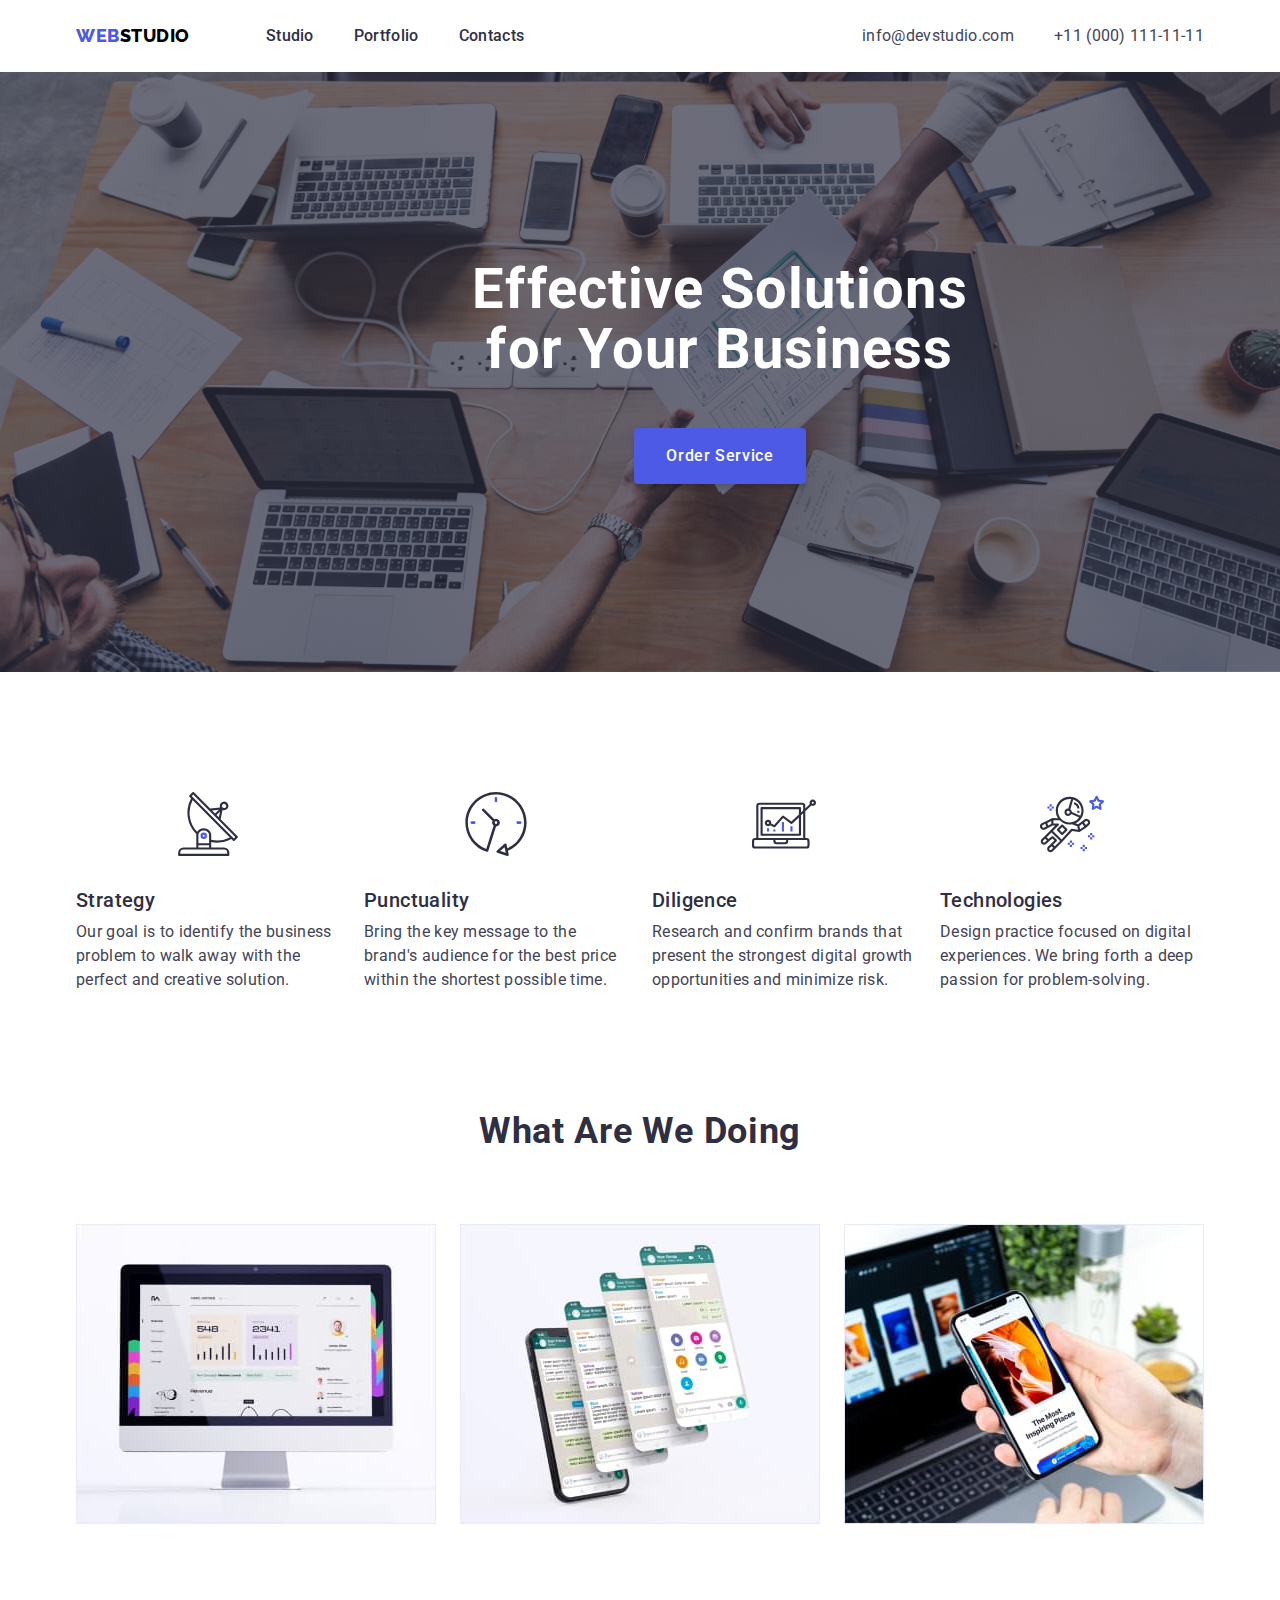
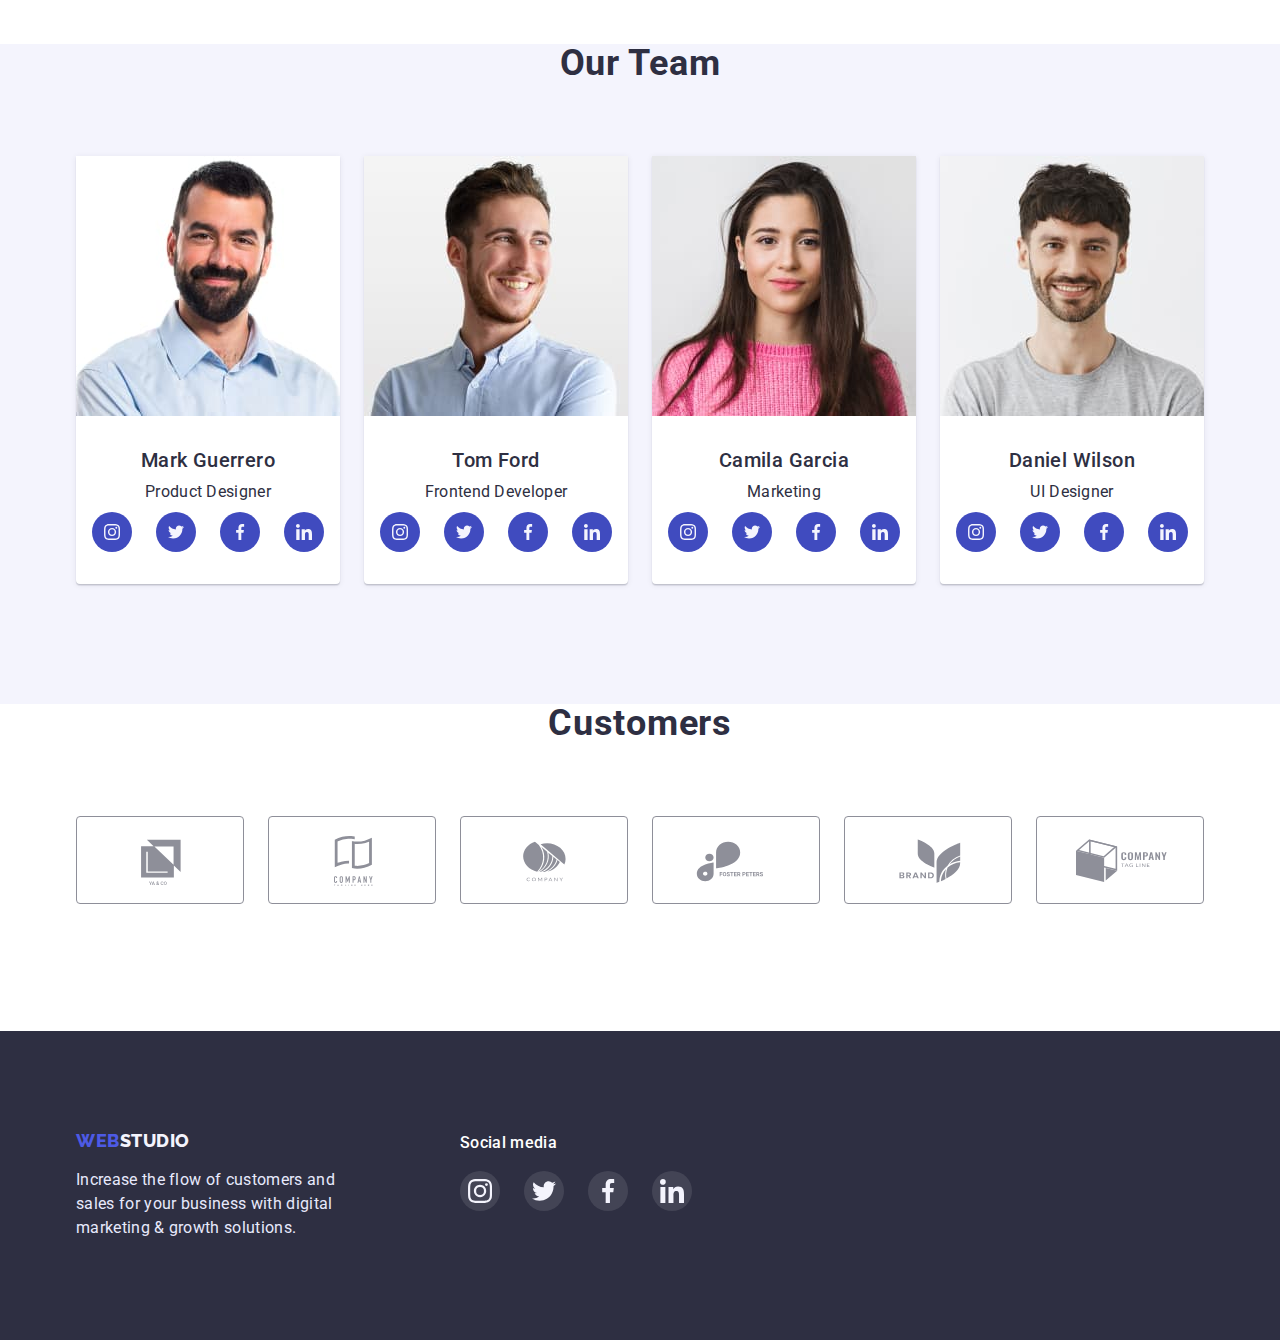
==== index.html @ 0d216bc5 "Add files via upload" ====
<!DOCTYPE html>
<html lang="en">
  <head>
    <meta charset="UTF-8" />
    <meta http-equiv="X-UA-Compatible" content="IE=edge" />
    <meta name="viewport" content="width=device-width, initial-scale=1.0" />
    <link
      rel="stylesheet"
      href="https://cdnjs.cloudflare.com/ajax/libs/modern-normalize/1.1.0/modern-normalize.min.css"
    />
    <link rel="stylesheet" href="css/styles.css" />
    <title>WEBSTUDIO</title>
  </head>
  <body>
    <header class="header">
      <div class="container navigation">
        <nav class="nav">
          <a href="#" class="logo-in-header"
            >WEB<span class="logo-two-part-in-header">STUDIO</span></a
          >
          <ul class="list-in-header">
            <li><a href="./index.html" class="navigations-links">Studio</a></li>
            <li>
              <a href="./portfolio.html" class="navigations-links">Portfolio</a>
            </li>
            <li><a href="#" class="navigations-links">Contacts</a></li>
          </ul>
        </nav>
        <ul class="contacts">
          <li>
            <a href="mailto:info@devstudio.com" class="contacts-style"
              >info@devstudio.com</a
            >
          </li>
          <li>
            <a href="tel:+110001111111" class="contacts-style"
              >+11 (000) 111-11-11</a
            >
          </li>
        </ul>
      </div>
    </header>
    <main>
      <section class="effective-solutions">
        <div class="hero-container">
          <div class="container">
            <h1 class="text-of-effective-solutions">
              Effective Solutions<br />
              for Your Business
            </h1>
            <button type="button" class="order-service-button">
              Order Service
            </button>
          </div>
        </div>
      </section>
      <section class="features">
        <div class="container">
          <h2 hidden>features</h2>
          <ul class="list-of-features">
            <li class="content-in-list-features">
              <div class="icons-in-hero">
                <svg class="icon-in-hero" width="64" height="64">
                  <use href="/images/icons.svg#icon-antenna-1"></use>
                </svg>
              </div>
              <h3 class="heading-features">Strategy</h3>
              <p>
                Our goal is to identify the business problem to walk away with
                the perfect and creative solution.
              </p>
            </li>
            <li class="content-in-list-features">
              <div class="icons-in-hero">
                <svg class="icon-in-hero" width="64" height="64">
                  <use href="/images/icons.svg#icon-clock-1"></use>
                </svg>
              </div>
              <h3 class="heading-features">Punctuality</h3>
              <p>
                Bring the key message to the brand's audience for the best price
                within the shortest possible time.
              </p>
            </li>
            <li class="content-in-list-features">
              <div class="icons-in-hero">
                <svg class="icon-in-hero" width="64" height="64">
                  <use href="/images/icons.svg#icon-diagram-1"></use>
                </svg>
              </div>
              <h3 class="heading-features">Diligence</h3>
              <p>
                Research and confirm brands that present the strongest digital
                growth opportunities and minimize risk.
              </p>
            </li>
            <li class="content-in-list-features">
              <div class="icons-in-hero">
                <svg class="icon-in-hero" width="64" height="64">
                  <use href="/images/icons.svg#icon-astronaut-1"></use>
                </svg>
              </div>
              <h3 class="heading-features">Technologies</h3>
              <p>
                Design practice focused on digital experiences. We bring forth a
                deep passion for problem-solving.
              </p>
            </li>
          </ul>
        </div>
      </section>
      <section class="examples">
        <div class="container">
          <h2 class="heading">What Are We Doing</h2>
          <ul class="examples-list">
            <li>
              <img
                src="images/monitor.jpg"
                width="360"
                height="300"
                alt="monitor"
              />
            </li>
            <li>
              <img
                src="images/phone_one.jpg"
                width="360"
                height="300"
                alt="a phone with an open messenger"
              />
            </li>
            <li>
              <img
                src="images/phone_two.jpg"
                width="360"
                height="300"
                alt="phone with an open site"
              />
            </li>
          </ul>
        </div>
      </section>
      <section class="section-team">
        <div class="container">
          <h2 class="heading">Our Team</h2>
          <ul class="team">
            <li class="worker">
              <img
                src="images/worker_one.jpg"
                width="264"
                height="260"
                alt="smiling man with stubble and brown eyes is an employee of the company"
              />
              <div class="name-job">
                <h3 class="name">Mark Guerrero</h3>
                <p class="role">Product Designer</p>
              </div>
              <div class="social-icons">
                <a
                  href="https://instagram.com"
                  rel="noopener noreferrer nofollow"
                  class="icon-link"
                >
                  <svg class="social-icon" width="16" height="16">
                    <use href="/images/icons.svg#icon-instagram-2"></use>
                  </svg>
                </a>
                <a
                  href="https://twitter.com"
                  rel="noopener noreferrer nofollow"
                  class="icon-link"
                >
                  <svg class="social-icon" width="16" height="16">
                    <use href="/images/icons.svg#icon-twitter-1"></use>
                  </svg>
                </a>
                <a
                  href="https://facebook.com"
                  rel="noopener noreferrer nofollow"
                  class="icon-link"
                >
                  <svg class="social-icon" width="16" height="16">
                    <use href="/images/icons.svg#icon-facebook-1"></use>
                  </svg>
                </a>
                <a
                  href="https://linkedin.com"
                  rel="noopener noreferrer nofollow"
                  class="icon-link"
                >
                  <svg class="social-icon" width="16" height="16">
                    <use href="/images/icons.svg#icon-linkedin-1"></use>
                  </svg>
                </a>
              </div>
            </li>
            <li class="worker">
              <img
                src="images/worker_two.jpg"
                width="264"
                height="260"
                alt="a cheerful man with stubble and blue eyes is an employee of the company"
              />
              <div class="name-job">
                <h3 class="name">Tom Ford</h3>
                <p class="role">Frontend Developer</p>
              </div>
              <div class="social-icons">
                <a
                  href="https://instagram.com"
                  rel="noopener noreferrer nofollow"
                  class="icon-link"
                >
                  <svg class="social-icon" width="16" height="16">
                    <use href="/images/icons.svg#icon-instagram-2"></use>
                  </svg>
                </a>
                <a
                  href="https://twitter.com"
                  rel="noopener noreferrer nofollow"
                  class="icon-link"
                >
                  <svg class="social-icon" width="16" height="16">
                    <use href="/images/icons.svg#icon-twitter-1"></use>
                  </svg>
                </a>
                <a
                  href="https://facebook.com"
                  rel="noopener noreferrer nofollow"
                  class="icon-link"
                >
                  <svg class="social-icon" width="16" height="16">
                    <use href="/images/icons.svg#icon-facebook-1"></use>
                  </svg>
                </a>
                <a
                  href="https://linkedin.com"
                  rel="noopener noreferrer nofollow"
                  class="icon-link"
                >
                  <svg class="social-icon" width="16" height="16">
                    <use href="/images/icons.svg#icon-linkedin-1"></use>
                  </svg>
                </a>
              </div>
            </li>
            <li class="worker">
              <img
                src="images/worker_three.jpg"
                width="264"
                height="260"
                alt="a pretty girl with blue eyes is an employee of the company"
              />
              <div class="name-job">
                <h3 class="name">Camila Garcia</h3>
                <p class="role">Marketing</p>
              </div>
              <div class="social-icons">
                <a
                  href="https://instagram.com"
                  rel="noopener noreferrer nofollow"
                  class="icon-link"
                >
                  <svg class="social-icon" width="16" height="16">
                    <use href="/images/icons.svg#icon-instagram-2"></use>
                  </svg>
                </a>
                <a
                  href="https://twitter.com"
                  rel="noopener noreferrer nofollow"
                  class="icon-link"
                >
                  <svg class="social-icon" width="16" height="16">
                    <use href="/images/icons.svg#icon-twitter-1"></use>
                  </svg>
                </a>
                <a
                  href="https://facebook.com"
                  rel="noopener noreferrer nofollow"
                  class="icon-link"
                >
                  <svg class="social-icon" width="16" height="16">
                    <use href="/images/icons.svg#icon-facebook-1"></use>
                  </svg>
                </a>
                <a
                  href="https://linkedin.com"
                  rel="noopener noreferrer nofollow"
                  class="icon-link"
                >
                  <svg class="social-icon" width="16" height="16">
                    <use href="/images/icons.svg#icon-linkedin-1"></use>
                  </svg>
                </a>
              </div>
            </li>
            <li class="worker">
              <img
                src="images/worker_four.jpg"
                width="264"
                height="260"
                alt="smiling man with stubble and blue eyes company employee"
              />
              <div class="name-job">
                <h3 class="name">Daniel Wilson</h3>
                <p class="role">UI Designer</p>
              </div>
              <div class="social-icons">
                <a
                  href="https://instagram.com"
                  rel="noopener noreferrer nofollow"
                  class="icon-link"
                >
                  <svg class="social-icon" width="16" height="16">
                    <use href="/images/icons.svg#icon-instagram-2"></use>
                  </svg>
                </a>
                <a
                  href="https://twitter.com"
                  rel="noopener noreferrer nofollow"
                  class="icon-link"
                >
                  <svg class="social-icon" width="16" height="16">
                    <use href="/images/icons.svg#icon-twitter-1"></use>
                  </svg>
                </a>
                <a
                  href="https://facebook.com"
                  rel="noopener noreferrer nofollow"
                  class="icon-link"
                >
                  <svg class="social-icon" width="16" height="16">
                    <use href="/images/icons.svg#icon-facebook-1"></use>
                  </svg>
                </a>
                <a
                  href="https://linkedin.com"
                  rel="noopener noreferrer nofollow"
                  class="icon-link"
                >
                  <svg class="social-icon" width="16" height="16">
                    <use href="/images/icons.svg#icon-linkedin-1"></use>
                  </svg>
                </a>
              </div>
            </li>
          </ul>
        </div>
      </section>
      <section class="customers">
        <div class="container">
          <h2 class="heading">Customers</h2>
          <ul class="customers-icons">
            <li>
              <svg class="icons" width="168" height="88">
                <use href="/images/icons.svg#icon-Logo"></use>
              </svg>
            </li>
            <li>
              <svg class="icons" width="168" height="88">
                <use href="/images/icons.svg#icon-Logo-1"></use>
              </svg>
            </li>
            <li>
              <svg class="icons" width="168" height="88">
                <use href="/images/icons.svg#icon-Logo-2"></use>
              </svg>
            </li>
            <li>
              <svg class="icons" width="168" height="88">
                <use href="/images/icons.svg#icon-Logo-3"></use>
              </svg>
            </li>
            <li>
              <svg class="icons" width="168" height="88">
                <use href="/images/icons.svg#icon-Logo-4"></use>
              </svg>
            </li>
            <li>
              <svg class="icons" width="168" height="88">
                <use href="/images/icons.svg#icon-Logo-5"></use>
              </svg>
            </li>
          </ul>
        </div>
      </section>
    </main>
    <footer class="footer">
      <div class="container footer-position">
        <div>
          <a href="#" class="logo-footer"
            >WEB<span class="logo-two-part-in-footer">STUDIO</span></a
          >
          <p class="text-in-footer">
            Increase the flow of customers and sales for your business with
            digital marketing & growth solutions.
          </p>
        </div>
        <div class="list-icon-footer">
          <h3 class="social-media">Social media</h3>
          <ul class="icons-footer">
            <li>
              <a href="#" class="icon-link-in-footer"
                ><svg class="" width="24" height="24">
                  <use href="/images/icons.svg#icon-instagram-2"></use></svg
              ></a>
            </li>
            <li>
              <a href="#" class="icon-link-in-footer"
                ><svg class="" width="24" height="24">
                  <use href="/images/icons.svg#icon-twitter-1"></use></svg
              ></a>
            </li>
            <li>
              <a href="#" class="icon-link-in-footer"
                ><svg class="" width="24" height="24">
                  <use href="/images/icons.svg#icon-facebook-1"></use></svg
              ></a>
            </li>
            <li>
              <a href="#" class="icon-link-in-footer"
                ><svg class="" width="24" height="24">
                  <use href="/images/icons.svg#icon-linkedin-1"></use></svg
              ></a>
            </li>
          </ul>
        </div>
      </div>
    </footer>
  </body>
</html>
---- css/styles.css ----
@import url("https://fonts.googleapis.com/css2?family=Edu+QLD+Beginner&family=Raleway:wght@800&display=swap");
@import url("https://fonts.googleapis.com/css2?family=Edu+QLD+Beginner&family=Raleway:wght@800&family=Roboto:wght@400;500;700;900&display=swap");

:root {
  --button-background-color: #4d5ae5;
  --button-color: #ffffff;
  --text-of-solutions-color: white;
  --background-of-solutions-color: #2e2f42;
  --contacts-hover-color: #404bbf;
  --contacts-color: #434455;
  --navigations-links-hover-color: #404bbf;
  --navigations-links-color: #2e2f42;
  --logo-in-header-color: #4d5ae5;
  --background-order-service-button-hover-color: #404bbf;
  --list-of-features-color: #434455;
  --heading-features-color: #2e2f42;
  --heading-color: #2e2f42;
  --background-team-color: #ffffff;
  --background-team-hover-color: #ffffff;
  --name-and-role-color: #2e2f42;
  --footer-color: #2e2f42;
  --logo-in-footer-color: #4d5ae5;
  --text-in-footer-color: #e7e9fc;
  --logo-two-part-in-header-color: black;
  --logo-two-part-in-footer-color: #f4f4fd;
  --focus-on-icon:#31D0AA;
}

h1,
h2,
h3,
h4,
h5,
h6,
p,
ul {
  margin: 0;
  padding: 0;
}
img {
  display: block;
}
body {
  font-family: "Roboto";
  font-style: normal;
  font-weight: 400;
  font-size: 16px;
  line-height: 1.5;
  letter-spacing: 0.02em;
  margin-left: auto;
  margin-right: auto;
}
.container {
  width: 1158px;
  margin-left: auto;
  margin-right: auto;
  padding: 0px 15px;
}
header {
  display: flex;
}
.nav {
  display: flex;
  align-items: center;
}
.logo-in-header {
  color: var(--logo-in-header-color);
  font-family: "Raleway";
  font-style: normal;
  font-weight: 800;
  font-size: 18px;
  line-height: 1.16;
  letter-spacing: 0.03em;
  text-transform: uppercase;
  text-decoration: none;
}

.list-in-header {
  display: flex;
  align-content: center;
  list-style-type: none;
  padding: 0;
  font-weight: 500;
  font-size: 16px;
  line-height: 1.5;
  letter-spacing: 0.02em;
  margin-left: 76px;
  gap: 40px;
}
.navigation {
  display: flex;
}
.navigations-links {
  color: var(--navigations-links-color);
  text-decoration: none;
  padding: 24px 0px;
  display: block;
}
.navigations-links:hover {
  color: var(--navigations-links-hover-color);
  text-decoration: none;
}

.contacts {
  display: flex;
  justify-content: flex-end;
  list-style-type: none;
  padding: 24px 0px;
  gap: 40px;
  margin-left: auto;
}

.contacts-style {
  font-weight: 400;
  font-size: 16px;
  line-height: 1.5;
  letter-spacing: 0.02em;
  color: var(--contacts-color);
  text-decoration: none;
}

.contacts-style:hover {
  color: var(--contacts-hover-color);
}
.hero-container{
    background-image: linear-gradient(rgba(46, 47, 66, 0.7), rgba(46, 47, 66, 0.7)), url("../images/people-office\ 1.png");
    background-repeat: no-repeat;
    background-position: center;
    width: 1440px;
    margin-left: auto;
    margin-right: auto;
    padding: 188px 0px;
}
.effective-solutions {
  color: var(--text-of-solutions-color);
  text-align: center;
}

.text-of-effective-solutions {
  font-weight: 700;
  font-size: 56px;
  line-height: 1.07;
  letter-spacing: 0.02em;
  margin-bottom: 48px;
}

.order-service-button {
  background: var(--button-background-color);
  box-shadow: 0px 4px 4px rgba(0, 0, 0, 0.15);
  border-radius: 4px;
  padding: 16px 32px;
  border: none;
  left: 20px;
  top: 20px;
  font-family: "Roboto";
  font-style: normal;
  font-weight: 500;
  font-size: 16px;
  line-height: 1.5;
  letter-spacing: 0.04em;
  color: var(--button-color);
  cursor: pointer;
}

.order-service-button:hover {
  padding: 16px 32px;
  left: 20px;
  top: 88px;
  background: var(--background-order-service-button-hover-color);
  box-shadow: 0px 4px 4px rgba(0, 0, 0, 0.15);
  border-radius: 4px;
  cursor: pointer;
}
.features {
  padding: 120px 0px;
}
.list-of-features {
  list-style-type: none;
  display: flex;
  justify-content: space-between;
  padding: 0;
  font-size: 16px;
  line-height: 1.5;
  letter-spacing: 0.02em;
  color: var(--list-of-features-color);
}
.content-in-list-features {
  width: 264px;
}
.heading-features {
  font-weight: 500;
  font-size: 20px;
  line-height: 1.2;
  letter-spacing: 0.02em;
  color: var(--heading-features-color);
  margin-bottom: 8px;
}

.heading {
  text-align: center;
  letter-spacing: 0.02em;
  text-transform: capitalize;
  font-weight: 700;
  font-size: 36px;
  line-height: 1.11;
  color: var(--heading-color);
  margin-bottom: 72px;
  margin-top: 0;
}
.examples {
  padding-bottom: 120px;
}
.examples-list {
  list-style-type: none;
  display: flex;
  gap: 24px;
  padding: 0;
}
.section-team {
  padding-bottom: 120px;
  background-color: var(--logo-two-part-in-footer-color);
}
.team {
  list-style-type: none;
  display: flex;
  gap: 24px;
}
.worker {
  background: var(--background-team-color);
  box-shadow: 0px 1px 6px rgba(46, 47, 66, 0.08), 0px 1px 1px rgba(46, 47, 66, 0.16), 0px 2px 1px rgba(46, 47, 66, 0.08);
  border-radius: 0px 0px 4px 4px;
}
.worker:hover {
  background: var(--background-team--color);
  box-shadow: 0px 1px 6px rgba(46, 47, 66, 0.08),
    0px 1px 1px rgba(46, 47, 66, 0.16), 0px 2px 1px rgba(46, 47, 66, 0.08);
  border-radius: 0px 0px 4px 4px;
}
.name-job {
  padding: 32px 16px 8px 16px;
}
.names-product {
  font-family: "Roboto";
  font-style: normal;
  font-weight: 500;
  font-size: 20px;
  line-height: calc(24 / 20);
}
.name {
  text-align: center;
  letter-spacing: 0.02em;
  font-weight: 500;
  font-size: 20px;
  line-height: 1.2;
  margin-bottom: 8px;
  color: var(--name-and-role-color);
}

.role {
  text-align: center;
  letter-spacing: 0.02em;
  font-weight: 400;
  font-size: 16px;
  line-height: 1.5;
  color: var(--name-and-role-color);
}

.footer {
  background: var(--footer-color);
  padding: 100px 0px;
}

.logo-footer {
  font-family: "Raleway";
  font-style: normal;
  font-weight: 800;
  font-size: 18px;
  line-height: 1.16;
  display: flex;
  align-items: center;
  letter-spacing: 0.03em;
  text-transform: uppercase;
  text-decoration: none;
  color: var(--logo-in-footer-color);
}

.text-in-footer {
  font-weight: 400;
  font-size: 16px;
  line-height: 1.5;
  letter-spacing: 0.02em;
  margin-top: 16px;
  width: 264px;
  color: var(--text-in-footer-color);
}

.logo-two-part-in-header {
  color: var(--logo-two-part-in-header-color);
}

.logo-two-part-in-footer {
  color: var(--logo-two-part-in-footer-color);
}
.filter {
  list-style-type: none;
  display: flex;
  justify-content: center;
  margin-bottom: 72px;
  padding: 0;
  gap: 24px;
}
.img-in-portfolio {
  display: block;
}
.content-in-category-in-portfolio-list {
  display: flex;
  justify-content: space-around;
  flex-wrap: wrap;
  list-style-type: none;
  padding: 0;
  gap: 48px 24px;
}
.names-portfolio {
  padding: 32px 16px;
}
.content-in-filter-all {
  cursor: pointer;
  width: 69px;
  height: 48px;
  border: 1px solid var(--text-in-footer-color);
  background: var(--logo-two-part-in-footer-color);
  border-radius: 4px;
  font-family: "Roboto";
  font-style: normal;
  font-weight: 500;
  font-size: 16px;
  line-height: 1.5;
  letter-spacing: 0.04em;
  color: var(--button-background-color);
  padding: 0;
}
.content-in-filter-all:hover {
  color: var(--button-color);
  background: var(--contacts-hover-color);
  box-shadow: 0px 3px 1px rgba(0, 0, 0, 0.1), 0px 2px 1px rgba(0, 0, 0, 0.08),
    0px 2px 2px rgba(0, 0, 0, 0.12);
  border-radius: 4px;
}
.content-in-filter-web-site {
  width: 116px;
  height: 48px;
  background: var(--logo-two-part-in-footer-color);
  border: 1px solid var(--text-in-footer-color);
  border-radius: 4px;
  color: var(--button-background-color);
  font-family: "Roboto";
  font-style: normal;
  font-weight: 500;
  font-size: 16px;
  line-height: 1.5;
  letter-spacing: 0.04em;
  padding: 0;
  cursor: pointer;
}
.content-in-filter-web-site:hover {
  color: var(--button-color);
  background: var(--contacts-hover-color);
  box-shadow: 0px 3px 1px rgba(0, 0, 0, 0.1), 0px 2px 1px rgba(0, 0, 0, 0.08),
    0px 2px 2px rgba(0, 0, 0, 0.12);
  border-radius: 4px;
}
.content-in-filter-app {
  width: 78px;
  height: 48px;
  background: var(--logo-two-part-in-footer-color);
  border: 1px solid var(--text-in-footer-color);
  border-radius: 4px;
  font-family: "Roboto";
  font-style: normal;
  font-weight: 500;
  font-size: 16px;
  line-height: 1.5;
  color: var(--button-background-color);
  padding: 0;
  cursor: pointer;
  letter-spacing: 0.04em;
}
.content-in-filter-app:hover {
  color: var(--button-color);
  background: var(--contacts-hover-color);
  box-shadow: 0px 3px 1px rgba(0, 0, 0, 0.1), 0px 2px 1px rgba(0, 0, 0, 0.08),
    0px 2px 2px rgba(0, 0, 0, 0.12);
  border-radius: 4px;
}
.content-in-filter-design {
  width: 101px;
  height: 48px;
  background: var(--logo-two-part-in-footer-color);
  border: 1px solid var(--text-in-footer-color);
  border-radius: 4px;
  color: var(--button-background-color);
  font-family: "Roboto";
  font-style: normal;
  font-weight: 500;
  font-size: 16px;
  line-height: 1.5;
  letter-spacing: 0.04em;
  cursor: pointer;
  padding: 0;
}
.content-in-filter-design:hover {
  background: var(--contacts-hover-color);
  box-shadow: 0px 3px 1px rgba(0, 0, 0, 0.1), 0px 2px 1px rgba(0, 0, 0, 0.08),
    0px 2px 2px rgba(0, 0, 0, 0.12);
  border-radius: 4px;
  color: var(--button-color);
}
.content-in-filter-marketing {
  width: 126px;
  height: 48px;
  background: var(--logo-two-part-in-footer-color);
  border: 1px solid var(--text-in-footer-color);
  border-radius: 4px;
  font-family: "Roboto";
  font-style: normal;
  font-weight: 500;
  font-size: 16px;
  line-height: 1.5;
  letter-spacing: 0.04em;
  color: var(--button-background-color);
  cursor: pointer;
  padding: 0;
}
.content-in-filter-marketing:hover {
  background: var(--contacts-hover-color);
  box-shadow: 0px 3px 1px rgba(0, 0, 0, 0.1), 0px 2px 1px rgba(0, 0, 0, 0.08),
    0px 2px 2px rgba(0, 0, 0, 0.12);
  border-radius: 4px;
  color: var(--button-color);
}
.category-in-portfolio {
  display: flex;
  gap: 48px 24px;
  flex-wrap: wrap;
  justify-content: space-around;
  list-style-type: none;
  padding: 0;
}
.content-in-category-in-portfolio {
  width: 360px;
  border: 1px solid var(--logo-two-part-in-footer-color);
}
.content-in-category-in-portfolio:hover,
.content-in-category-in-portfolio:focus{
    box-shadow: 0px 1px 6px rgba(46, 47, 66, 0.08), 0px 1px 1px rgba(46, 47, 66, 0.16), 0px 2px 1px rgba(46, 47, 66, 0.08);
}
.content-in-category-in-portfolio-link {
  text-decoration: none;
  color: var(--background-of-solutions-color);
  font-weight: 500;
  font-size: 20px;
  line-height: 1.2;
  letter-spacing: 0.02em;
  background: var(--background-team-color);
  box-shadow: 0px 1px 6px rgba(46, 47, 66, 0.08),
    0px 1px 1px rgba(46, 47, 66, 0.16), 0px 2px 1px rgba(46, 47, 66, 0.08);
  border-radius: 0px 0px 4px 4px;
}
.content-color {
  font-family: "Roboto";
  font-style: normal;
  font-weight: 400;
  line-height: 24px;
  line-height: 1.5;
  letter-spacing: 0.02em;
  color: var(--contacts-color);
  margin-top: 8px;
}
.all-in-portfolio {
  padding: 96px 0px 120px 0px;
}
.customers-icons{
  display: flex;
  list-style-type: none;
  padding-bottom: 120px;
  gap: 24px;
}
.icons{
  border: 1px solid #8E8F99;
  border-radius: 4px;
  padding: 16px 32px;
  fill: #8E8F99;
}
.icons:hover,
.icons:focus{
  border: 1px solid #404BBF;
  border-radius: 4px;
  fill: #404BBF;
}
.icons-in-hero{
  display: flex;
  align-items: center;
  justify-content: center;
  margin-bottom: 32px;
}
.icon-link{
  display: flex;
  justify-content: center;
  align-items: center;
  fill: var(--logo-two-part-in-footer-color);
  background-color: #404BBF;
  width: 40px;
  height: 40px;
  border-radius: 50%;

}
.social-icons{
  display: flex;
  justify-content: center;
  gap: 24px;
  margin-bottom: 32px;
}
.icon-link-in-footer{
    display: flex;
    justify-content: center;
    align-items: center;
    background-color: rgba(255, 255, 255, 0.1);
    fill: var(--logo-two-part-in-footer-color);
    width: 40px;
    height: 40px;
    border-radius: 50%;
}
.icon-link-in-footer:hover,
.icon-link-in-footer:focus{
  background-color: var(--focus-on-icon);
}
.icons-footer{
  display: flex;
  list-style-type: none;
  gap: 24px;
}
.div-footer{
  display: flex;
}
.social-media{
  color:var(--background-team-color);
  margin-bottom:16px ;
  font-family: 'Roboto';
  font-style: normal;
  font-weight: 500;
  font-size: 16px;
  line-height:calc(24/16);
  letter-spacing: 0.02em;
}
.list-icon-footer{
  display: block;
  margin-left: 120px;
  margin-right: auto;
  width: 208px;
}
.footer-position{
  display: flex;
}
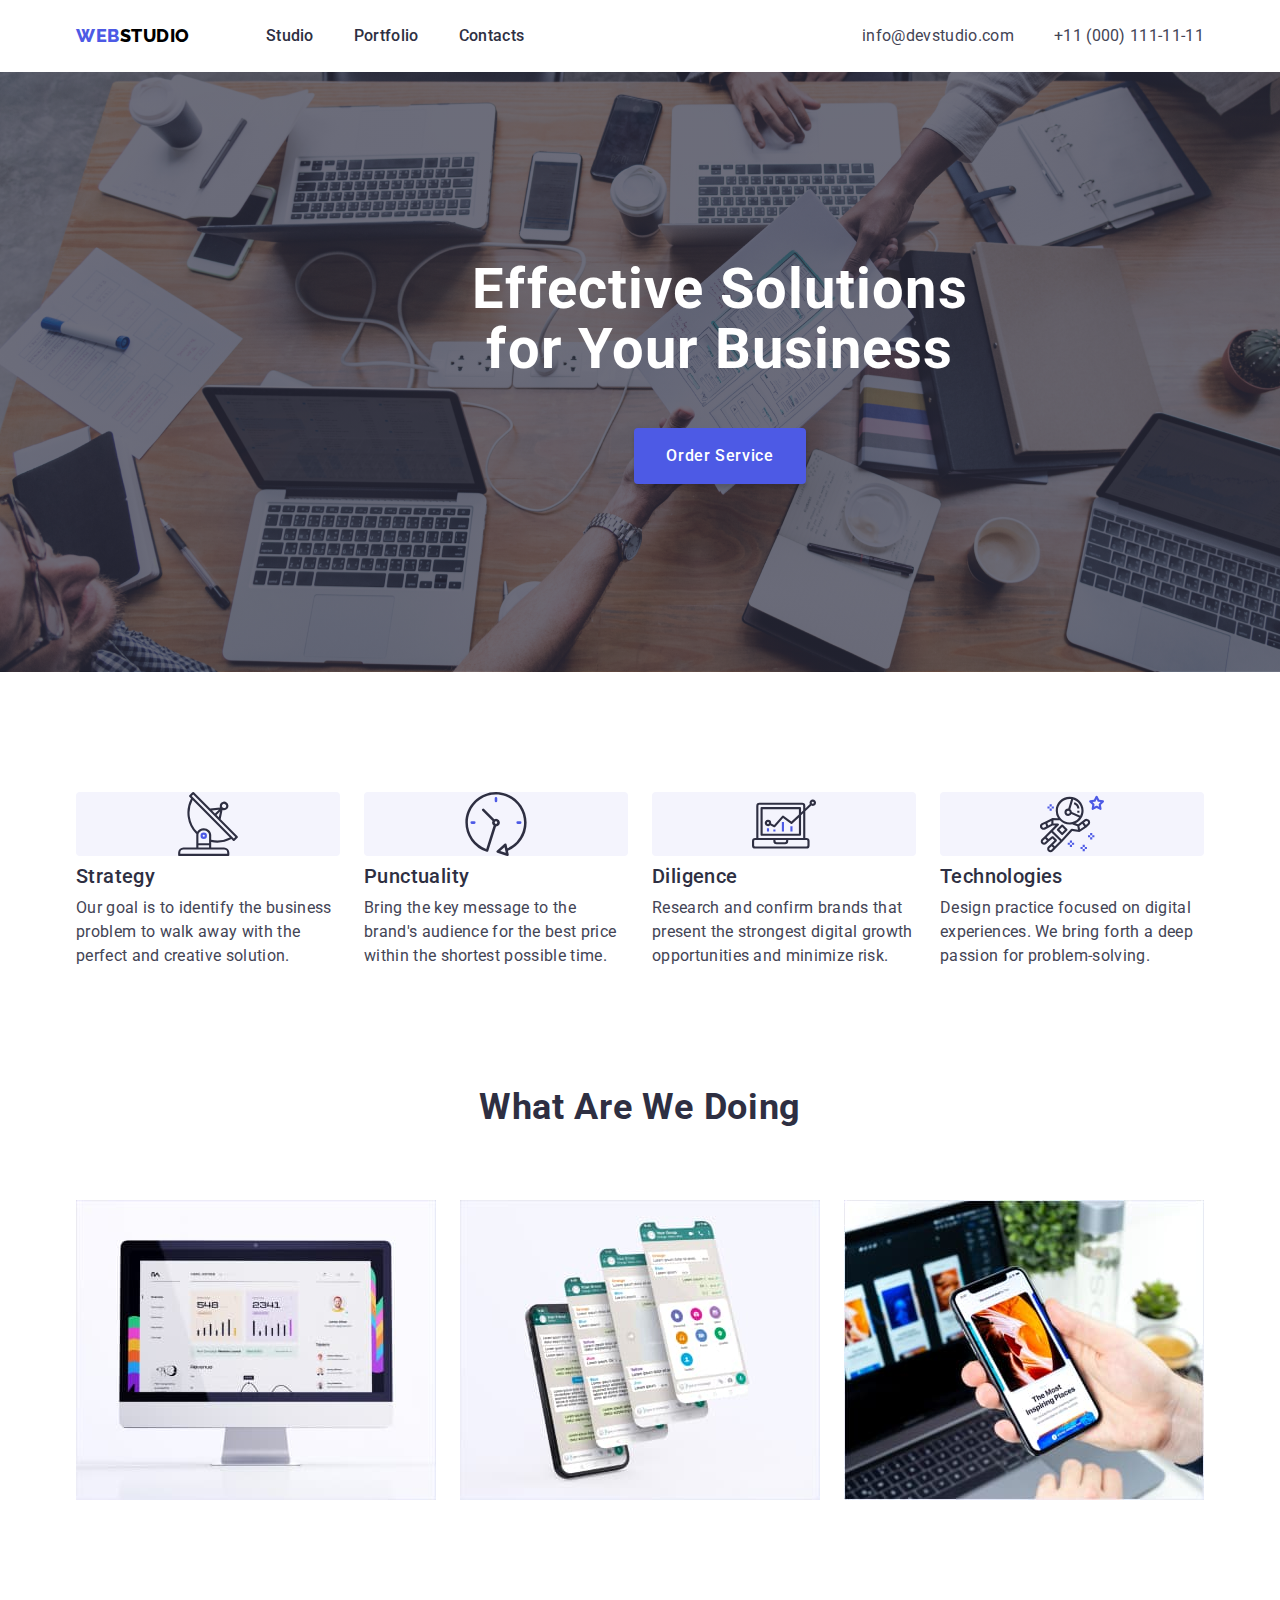
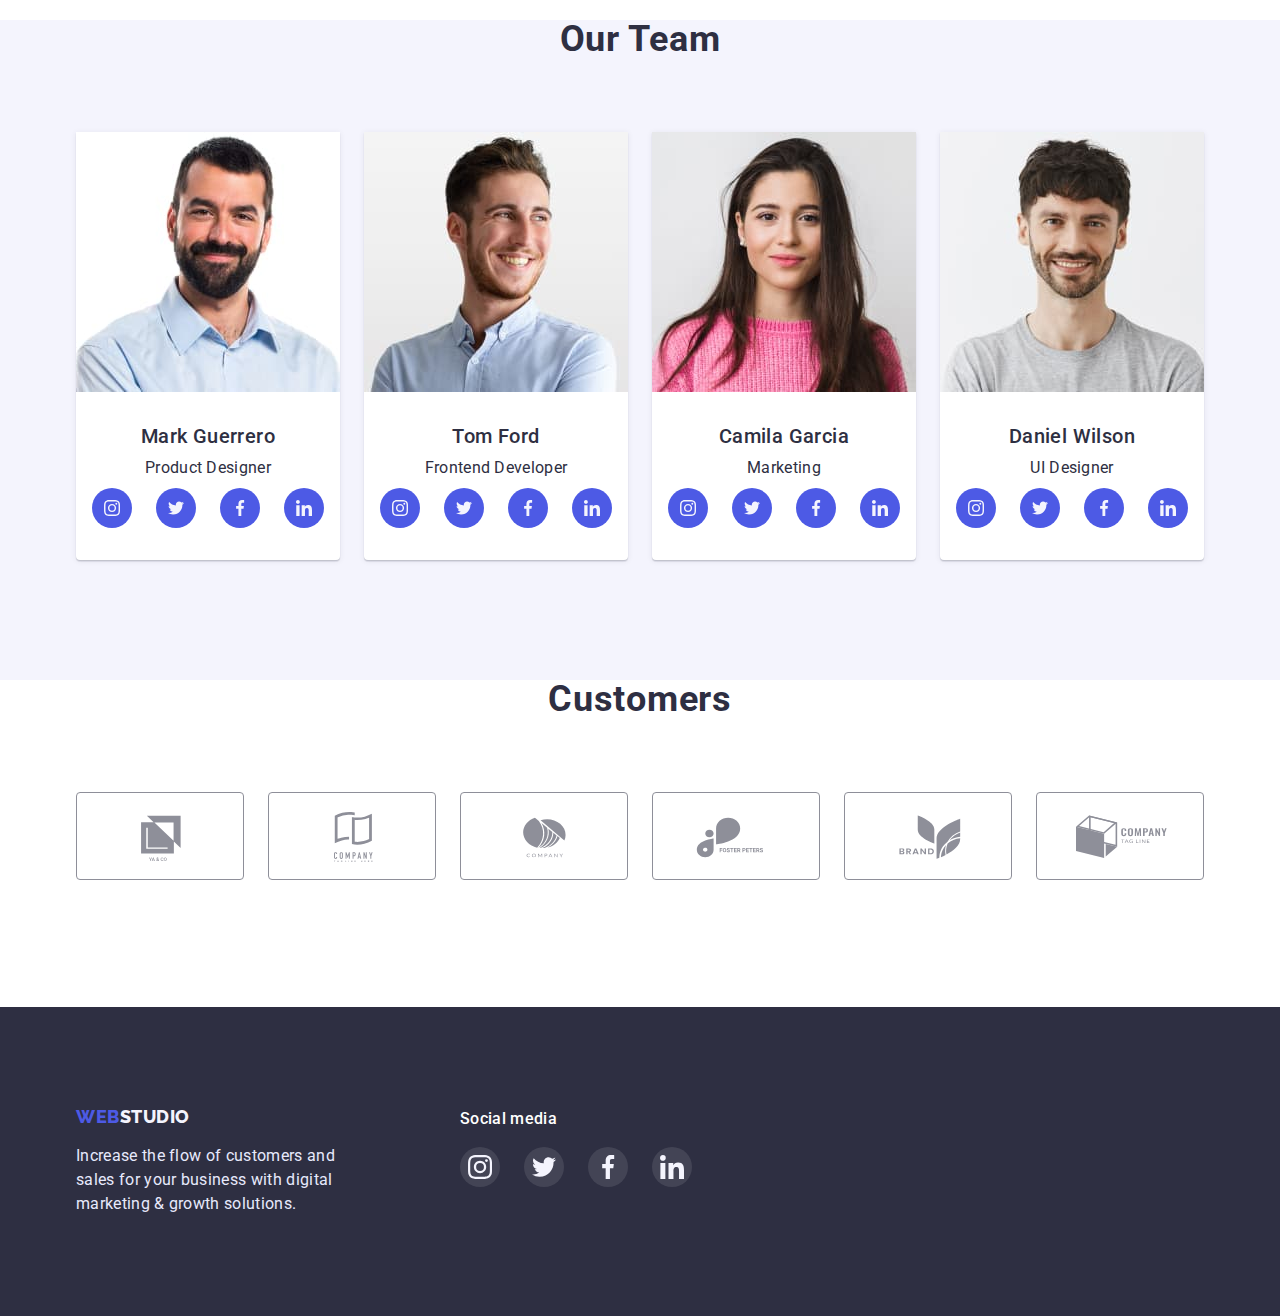
==== commit f9ccb949: "Add files via upload" ====
--- a/index.html
+++ b/index.html
@@ -61,7 +61,7 @@
             <li class="content-in-list-features">
               <div class="icons-in-hero">
                 <svg class="icon-in-hero" width="64" height="64">
-                  <use href="/images/icons.svg#icon-antenna-1"></use>
+                  <use href="./images/icons.svg#icon-antenna-1"></use>
                 </svg>
               </div>
               <h3 class="heading-features">Strategy</h3>
@@ -73,7 +73,7 @@
             <li class="content-in-list-features">
               <div class="icons-in-hero">
                 <svg class="icon-in-hero" width="64" height="64">
-                  <use href="/images/icons.svg#icon-clock-1"></use>
+                  <use href="./images/icons.svg#icon-clock-1"></use>
                 </svg>
               </div>
               <h3 class="heading-features">Punctuality</h3>
@@ -85,7 +85,7 @@
             <li class="content-in-list-features">
               <div class="icons-in-hero">
                 <svg class="icon-in-hero" width="64" height="64">
-                  <use href="/images/icons.svg#icon-diagram-1"></use>
+                  <use href="./images/icons.svg#icon-diagram-1"></use>
                 </svg>
               </div>
               <h3 class="heading-features">Diligence</h3>
@@ -97,7 +97,7 @@
             <li class="content-in-list-features">
               <div class="icons-in-hero">
                 <svg class="icon-in-hero" width="64" height="64">
-                  <use href="/images/icons.svg#icon-astronaut-1"></use>
+                  <use href="./images/icons.svg#icon-astronaut-1"></use>
                 </svg>
               </div>
               <h3 class="heading-features">Technologies</h3>
@@ -159,37 +159,41 @@
                 <a
                   href="https://instagram.com"
                   rel="noopener noreferrer nofollow"
-                  class="icon-link"
-                >
-                  <svg class="social-icon" width="16" height="16">
-                    <use href="/images/icons.svg#icon-instagram-2"></use>
+                  aria-label="instagram link"
+                  class="icon-link"
+                >
+                  <svg class="social-icon" width="16" height="16">
+                    <use href="./images/icons.svg#icon-instagram-2"></use>
                   </svg>
                 </a>
                 <a
                   href="https://twitter.com"
                   rel="noopener noreferrer nofollow"
-                  class="icon-link"
-                >
-                  <svg class="social-icon" width="16" height="16">
-                    <use href="/images/icons.svg#icon-twitter-1"></use>
+                  aria-label="twitter link"
+                  class="icon-link"
+                >
+                  <svg class="social-icon" width="16" height="16">
+                    <use href="./images/icons.svg#icon-twitter-1"></use>
                   </svg>
                 </a>
                 <a
                   href="https://facebook.com"
                   rel="noopener noreferrer nofollow"
-                  class="icon-link"
-                >
-                  <svg class="social-icon" width="16" height="16">
-                    <use href="/images/icons.svg#icon-facebook-1"></use>
+                  aria-label="facebook link"
+                  class="icon-link"
+                >
+                  <svg class="social-icon" width="16" height="16">
+                    <use href="./images/icons.svg#icon-facebook-1"></use>
                   </svg>
                 </a>
                 <a
                   href="https://linkedin.com"
                   rel="noopener noreferrer nofollow"
-                  class="icon-link"
-                >
-                  <svg class="social-icon" width="16" height="16">
-                    <use href="/images/icons.svg#icon-linkedin-1"></use>
+                  aria-label="linkedin link"
+                  class="icon-link"
+                >
+                  <svg class="social-icon" width="16" height="16">
+                    <use href="./images/icons.svg#icon-linkedin-1"></use>
                   </svg>
                 </a>
               </div>
@@ -209,37 +213,41 @@
                 <a
                   href="https://instagram.com"
                   rel="noopener noreferrer nofollow"
-                  class="icon-link"
-                >
-                  <svg class="social-icon" width="16" height="16">
-                    <use href="/images/icons.svg#icon-instagram-2"></use>
+                  aria-label="instagram link"
+                  class="icon-link"
+                >
+                  <svg class="social-icon" width="16" height="16">
+                    <use href="./images/icons.svg#icon-instagram-2"></use>
                   </svg>
                 </a>
                 <a
                   href="https://twitter.com"
                   rel="noopener noreferrer nofollow"
-                  class="icon-link"
-                >
-                  <svg class="social-icon" width="16" height="16">
-                    <use href="/images/icons.svg#icon-twitter-1"></use>
+                  aria-label="twitter link"
+                  class="icon-link"
+                >
+                  <svg class="social-icon" width="16" height="16">
+                    <use href="./images/icons.svg#icon-twitter-1"></use>
                   </svg>
                 </a>
                 <a
                   href="https://facebook.com"
                   rel="noopener noreferrer nofollow"
-                  class="icon-link"
-                >
-                  <svg class="social-icon" width="16" height="16">
-                    <use href="/images/icons.svg#icon-facebook-1"></use>
+                  aria-label="facebook link"
+                  class="icon-link"
+                >
+                  <svg class="social-icon" width="16" height="16">
+                    <use href="./images/icons.svg#icon-facebook-1"></use>
                   </svg>
                 </a>
                 <a
                   href="https://linkedin.com"
                   rel="noopener noreferrer nofollow"
-                  class="icon-link"
-                >
-                  <svg class="social-icon" width="16" height="16">
-                    <use href="/images/icons.svg#icon-linkedin-1"></use>
+                  aria-label="linkedin link"
+                  class="icon-link"
+                >
+                  <svg class="social-icon" width="16" height="16">
+                    <use href="./images/icons.svg#icon-linkedin-1"></use>
                   </svg>
                 </a>
               </div>
@@ -259,37 +267,41 @@
                 <a
                   href="https://instagram.com"
                   rel="noopener noreferrer nofollow"
-                  class="icon-link"
-                >
-                  <svg class="social-icon" width="16" height="16">
-                    <use href="/images/icons.svg#icon-instagram-2"></use>
+                  aria-label="instagram link"
+                  class="icon-link"
+                >
+                  <svg class="social-icon" width="16" height="16">
+                    <use href="./images/icons.svg#icon-instagram-2"></use>
                   </svg>
                 </a>
                 <a
                   href="https://twitter.com"
                   rel="noopener noreferrer nofollow"
-                  class="icon-link"
-                >
-                  <svg class="social-icon" width="16" height="16">
-                    <use href="/images/icons.svg#icon-twitter-1"></use>
+                  aria-label="twitter link"
+                  class="icon-link"
+                >
+                  <svg class="social-icon" width="16" height="16">
+                    <use href="./images/icons.svg#icon-twitter-1"></use>
                   </svg>
                 </a>
                 <a
                   href="https://facebook.com"
                   rel="noopener noreferrer nofollow"
-                  class="icon-link"
-                >
-                  <svg class="social-icon" width="16" height="16">
-                    <use href="/images/icons.svg#icon-facebook-1"></use>
+                  aria-label="facebook link"
+                  class="icon-link"
+                >
+                  <svg class="social-icon" width="16" height="16">
+                    <use href="./images/icons.svg#icon-facebook-1"></use>
                   </svg>
                 </a>
                 <a
                   href="https://linkedin.com"
                   rel="noopener noreferrer nofollow"
-                  class="icon-link"
-                >
-                  <svg class="social-icon" width="16" height="16">
-                    <use href="/images/icons.svg#icon-linkedin-1"></use>
+                  aria-label="linkedin link"
+                  class="icon-link"
+                >
+                  <svg class="social-icon" width="16" height="16">
+                    <use href="./images/icons.svg#icon-linkedin-1"></use>
                   </svg>
                 </a>
               </div>
@@ -309,37 +321,41 @@
                 <a
                   href="https://instagram.com"
                   rel="noopener noreferrer nofollow"
-                  class="icon-link"
-                >
-                  <svg class="social-icon" width="16" height="16">
-                    <use href="/images/icons.svg#icon-instagram-2"></use>
+                  aria-label="instagram link"
+                  class="icon-link"
+                >
+                  <svg class="social-icon" width="16" height="16">
+                    <use href="./images/icons.svg#icon-instagram-2"></use>
                   </svg>
                 </a>
                 <a
                   href="https://twitter.com"
                   rel="noopener noreferrer nofollow"
-                  class="icon-link"
-                >
-                  <svg class="social-icon" width="16" height="16">
-                    <use href="/images/icons.svg#icon-twitter-1"></use>
+                  aria-label="twitter link"
+                  class="icon-link"
+                >
+                  <svg class="social-icon" width="16" height="16">
+                    <use href="./images/icons.svg#icon-twitter-1"></use>
                   </svg>
                 </a>
                 <a
                   href="https://facebook.com"
                   rel="noopener noreferrer nofollow"
-                  class="icon-link"
-                >
-                  <svg class="social-icon" width="16" height="16">
-                    <use href="/images/icons.svg#icon-facebook-1"></use>
+                  aria-label="facebook link"
+                  class="icon-link"
+                >
+                  <svg class="social-icon" width="16" height="16">
+                    <use href="./images/icons.svg#icon-facebook-1"></use>
                   </svg>
                 </a>
                 <a
                   href="https://linkedin.com"
                   rel="noopener noreferrer nofollow"
-                  class="icon-link"
-                >
-                  <svg class="social-icon" width="16" height="16">
-                    <use href="/images/icons.svg#icon-linkedin-1"></use>
+                  aria-label="linkedin link"
+                  class="icon-link"
+                >
+                  <svg class="social-icon" width="16" height="16">
+                    <use href="./images/icons.svg#icon-linkedin-1"></use>
                   </svg>
                 </a>
               </div>
@@ -352,34 +368,46 @@
           <h2 class="heading">Customers</h2>
           <ul class="customers-icons">
             <li>
-              <svg class="icons" width="168" height="88">
-                <use href="/images/icons.svg#icon-Logo"></use>
-              </svg>
-            </li>
-            <li>
-              <svg class="icons" width="168" height="88">
-                <use href="/images/icons.svg#icon-Logo-1"></use>
-              </svg>
-            </li>
-            <li>
-              <svg class="icons" width="168" height="88">
-                <use href="/images/icons.svg#icon-Logo-2"></use>
-              </svg>
-            </li>
-            <li>
-              <svg class="icons" width="168" height="88">
-                <use href="/images/icons.svg#icon-Logo-3"></use>
-              </svg>
-            </li>
-            <li>
-              <svg class="icons" width="168" height="88">
-                <use href="/images/icons.svg#icon-Logo-4"></use>
-              </svg>
-            </li>
-            <li>
-              <svg class="icons" width="168" height="88">
-                <use href="/images/icons.svg#icon-Logo-5"></use>
-              </svg>
+              <a href="#">
+                <svg class="icons" width="168" height="88">
+                  <use href="./images/icons.svg#icon-Logo"></use>
+                </svg>
+              </a>
+            </li>
+            <li>
+              <a href="#">
+                <svg class="icons" width="168" height="88">
+                  <use href="./images/icons.svg#icon-Logo-1"></use>
+                </svg>
+              </a>
+            </li>
+            <li>
+              <a href="#">
+                <svg class="icons" width="168" height="88">
+                  <use href="./images/icons.svg#icon-Logo-2"></use>
+                </svg>
+              </a>
+            </li>
+            <li>
+              <a href="#">
+                <svg class="icons" width="168" height="88">
+                  <use href="./images/icons.svg#icon-Logo-3"></use>
+                </svg>
+              </a>
+            </li>
+            <li>
+              <a href="#">
+                <svg class="icons" width="168" height="88">
+                  <use href="./images/icons.svg#icon-Logo-4"></use>
+                </svg>
+              </a>
+            </li>
+            <li>
+              <a href="#">
+                <svg class="icons" width="168" height="88">
+                  <use href="./images/icons.svg#icon-Logo-5"></use>
+                </svg>
+              </a>
             </li>
           </ul>
         </div>
@@ -400,27 +428,43 @@
           <h3 class="social-media">Social media</h3>
           <ul class="icons-footer">
             <li>
-              <a href="#" class="icon-link-in-footer"
+              <a
+                href="https://instagram.com"
+                rel="noopener noreferrer nofollow"
+                class="icon-link-in-footer"
+                aria-label="instagram link"
                 ><svg class="" width="24" height="24">
-                  <use href="/images/icons.svg#icon-instagram-2"></use></svg
+                  <use href="./images/icons.svg#icon-instagram-2"></use></svg
               ></a>
             </li>
             <li>
-              <a href="#" class="icon-link-in-footer"
+              <a
+                href="https://twitter.com"
+                rel="noopener noreferrer nofollow"
+                class="icon-link-in-footer"
+                aria-label="twitter link"
                 ><svg class="" width="24" height="24">
-                  <use href="/images/icons.svg#icon-twitter-1"></use></svg
+                  <use href="./images/icons.svg#icon-twitter-1"></use></svg
               ></a>
             </li>
             <li>
-              <a href="#" class="icon-link-in-footer"
+              <a
+                href="https://facebook.com"
+                rel="noopener noreferrer nofollow"
+                aria-label="facebook link"
+                class="icon-link-in-footer"
                 ><svg class="" width="24" height="24">
-                  <use href="/images/icons.svg#icon-facebook-1"></use></svg
+                  <use href="./images/icons.svg#icon-facebook-1"></use></svg
               ></a>
             </li>
             <li>
-              <a href="#" class="icon-link-in-footer"
+              <a
+                href="https://linkedin.com"
+                rel="noopener noreferrer nofollow"
+                aria-label="linkedin link"
+                class="icon-link-in-footer"
                 ><svg class="" width="24" height="24">
-                  <use href="/images/icons.svg#icon-linkedin-1"></use></svg
+                  <use href="./images/icons.svg#icon-linkedin-1"></use></svg
               ></a>
             </li>
           </ul>
--- a/css/styles.css
+++ b/css/styles.css
@@ -59,6 +59,10 @@
 header {
   display: flex;
 }
+.portfolio{
+  border-bottom: 1px solid #E7E9FC;
+    box-shadow: 0px 2px 1px rgba(46, 47, 66, 0.08), 0px 1px 1px rgba(46, 47, 66, 0.16), 0px 1px 6px rgba(46, 47, 66, 0.08);
+}
 .nav {
   display: flex;
   align-items: center;
@@ -450,10 +454,6 @@
   width: 360px;
   border: 1px solid var(--logo-two-part-in-footer-color);
 }
-.content-in-category-in-portfolio:hover,
-.content-in-category-in-portfolio:focus{
-    box-shadow: 0px 1px 6px rgba(46, 47, 66, 0.08), 0px 1px 1px rgba(46, 47, 66, 0.16), 0px 2px 1px rgba(46, 47, 66, 0.08);
-}
 .content-in-category-in-portfolio-link {
   text-decoration: none;
   color: var(--background-of-solutions-color);
@@ -466,6 +466,9 @@
     0px 1px 1px rgba(46, 47, 66, 0.16), 0px 2px 1px rgba(46, 47, 66, 0.08);
   border-radius: 0px 0px 4px 4px;
 }
+.content-in-category-in-portfolio-link:hover{
+  box-shadow: 0px 1px 6px rgba(46, 47, 66, 0.08), 0px 1px 1px rgba(46, 47, 66, 0.16), 0px 2px 1px rgba(46, 47, 66, 0.08);
+}
 .content-color {
   font-family: "Roboto";
   font-style: normal;
@@ -482,8 +485,10 @@
 .customers-icons{
   display: flex;
   list-style-type: none;
+  gap: 24px;
+}
+.customers{
   padding-bottom: 120px;
-  gap: 24px;
 }
 .icons{
   border: 1px solid #8E8F99;
@@ -501,18 +506,23 @@
   display: flex;
   align-items: center;
   justify-content: center;
-  margin-bottom: 32px;
+  background: #F4F4FD;
+  border-radius: 4px;
+  margin-bottom: 8px;
 }
 .icon-link{
   display: flex;
   justify-content: center;
   align-items: center;
   fill: var(--logo-two-part-in-footer-color);
-  background-color: #404BBF;
+  background-color: #4D5AE5;
   width: 40px;
   height: 40px;
   border-radius: 50%;
-
+}
+.icon-link:hover,
+.icon-link:focus{
+  background-color: #404BBF;
 }
 .social-icons{
   display: flex;
@@ -555,9 +565,9 @@
 .list-icon-footer{
   display: block;
   margin-left: 120px;
-  margin-right: auto;
-  width: 208px;
 }
 .footer-position{
   display: flex;
-}+}
+
+ 
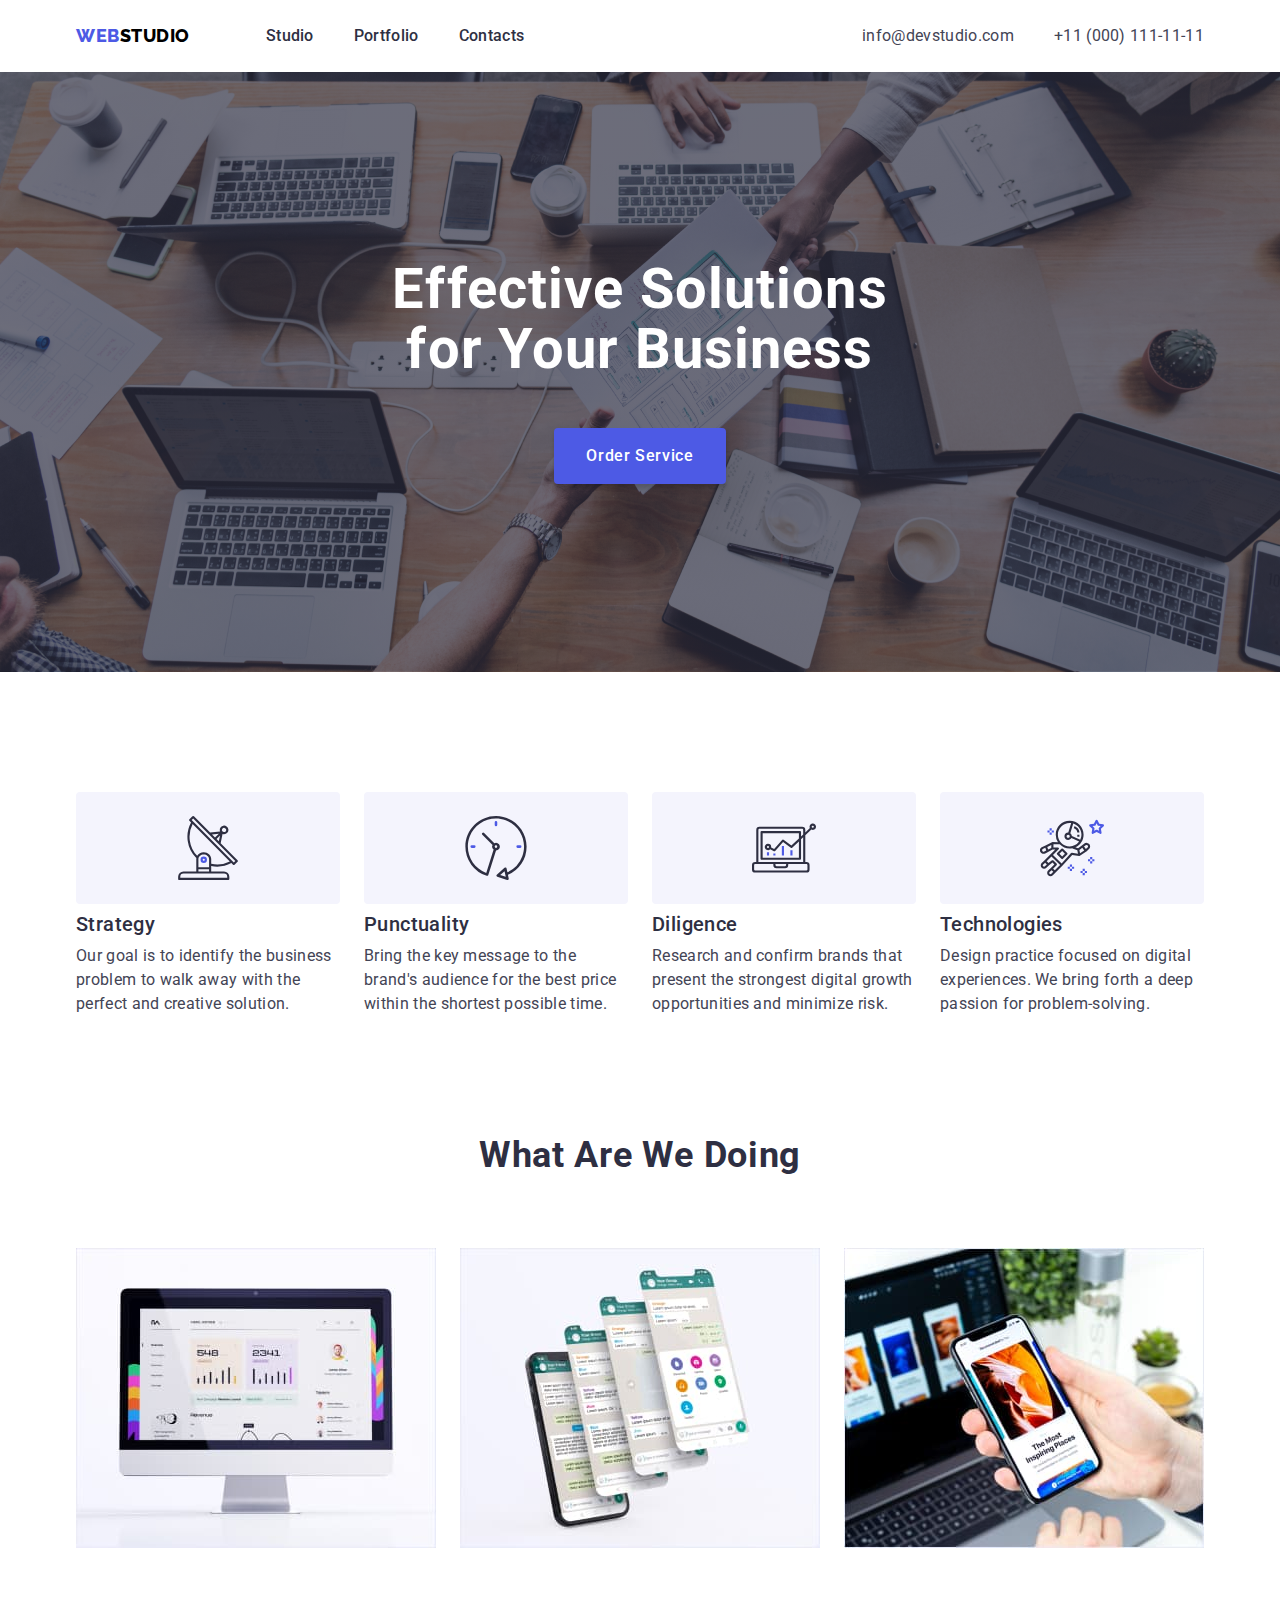
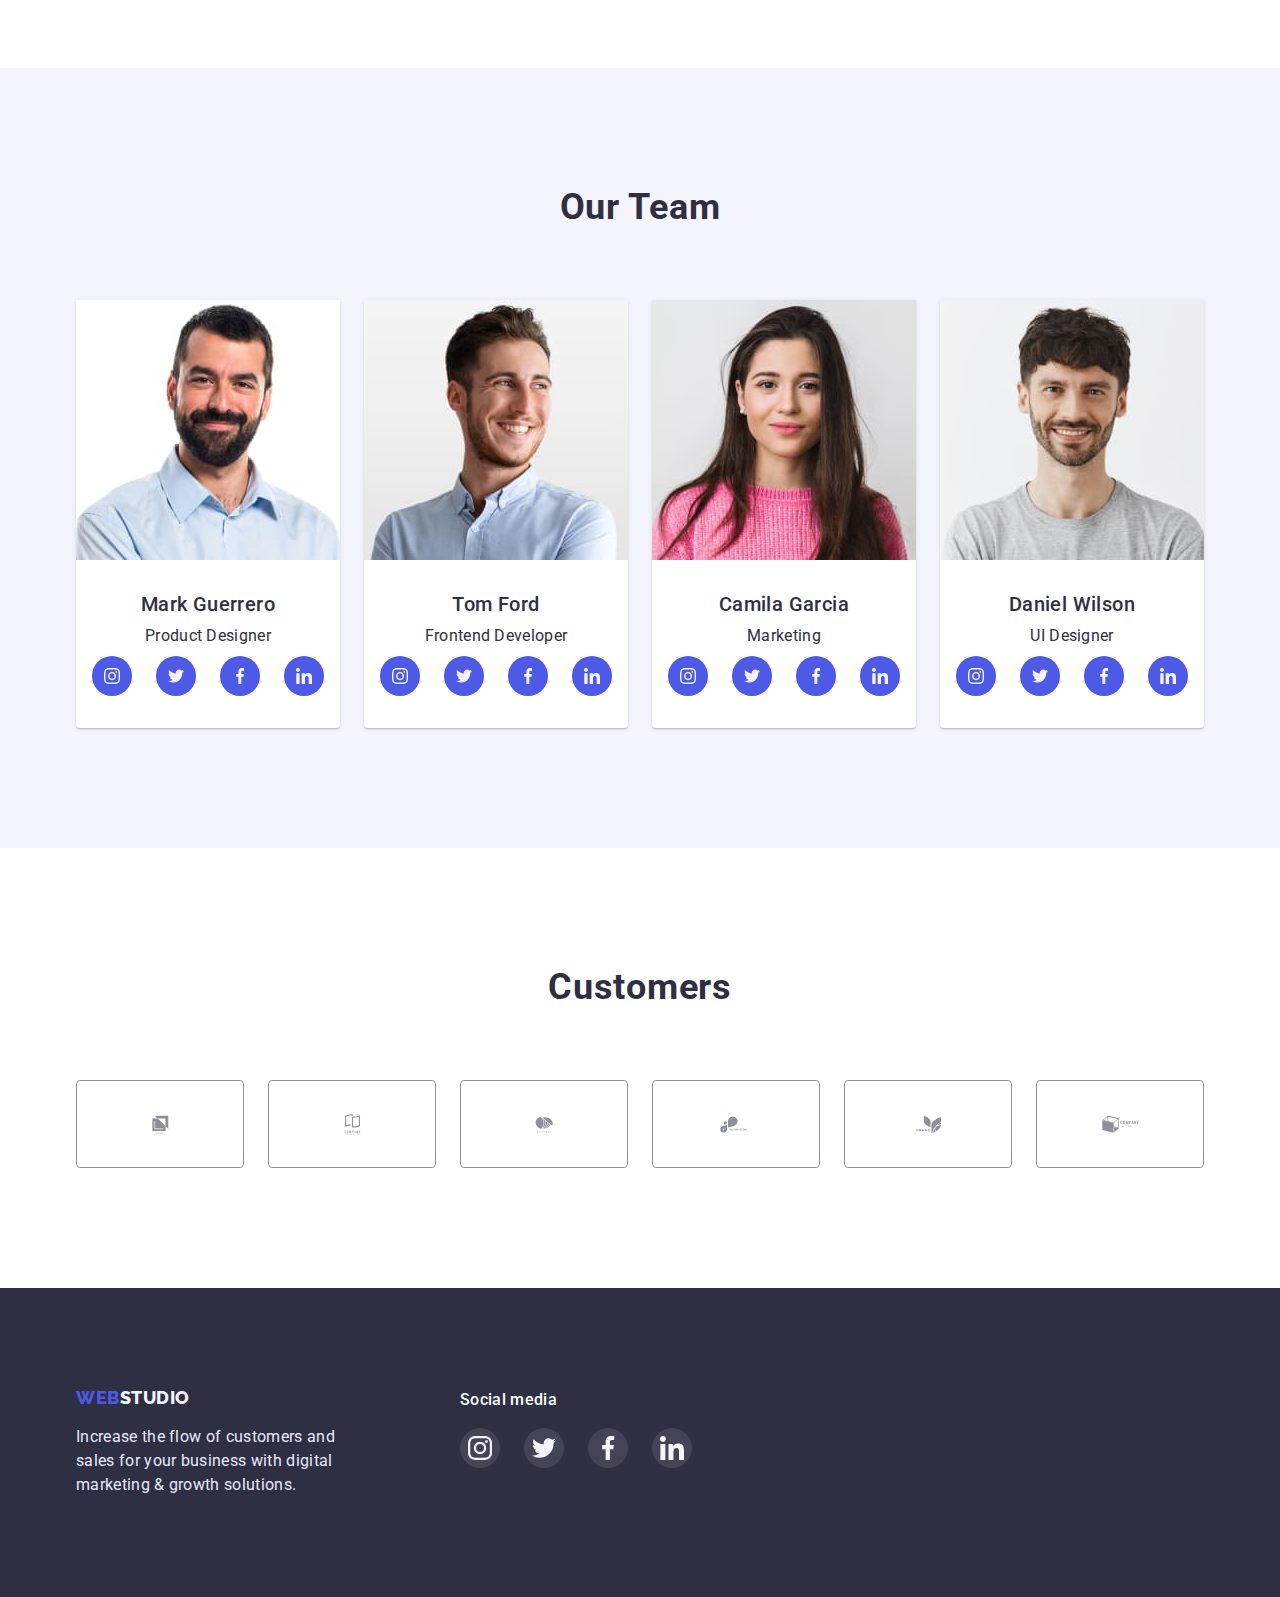
==== commit 109ccbc5: "Add files via upload" ====
--- a/index.html
+++ b/index.html
@@ -42,16 +42,14 @@
     </header>
     <main>
       <section class="effective-solutions">
-        <div class="hero-container">
-          <div class="container">
-            <h1 class="text-of-effective-solutions">
-              Effective Solutions<br />
-              for Your Business
-            </h1>
-            <button type="button" class="order-service-button">
-              Order Service
-            </button>
-          </div>
+        <div class="container">
+          <h1 class="text-of-effective-solutions">
+            Effective Solutions<br />
+            for Your Business
+          </h1>
+          <button type="button" class="order-service-button">
+            Order Service
+          </button>
         </div>
       </section>
       <section class="features">
@@ -154,48 +152,57 @@
               <div class="name-job">
                 <h3 class="name">Mark Guerrero</h3>
                 <p class="role">Product Designer</p>
-              </div>
-              <div class="social-icons">
-                <a
-                  href="https://instagram.com"
-                  rel="noopener noreferrer nofollow"
-                  aria-label="instagram link"
-                  class="icon-link"
-                >
-                  <svg class="social-icon" width="16" height="16">
-                    <use href="./images/icons.svg#icon-instagram-2"></use>
-                  </svg>
-                </a>
-                <a
-                  href="https://twitter.com"
-                  rel="noopener noreferrer nofollow"
-                  aria-label="twitter link"
-                  class="icon-link"
-                >
-                  <svg class="social-icon" width="16" height="16">
-                    <use href="./images/icons.svg#icon-twitter-1"></use>
-                  </svg>
-                </a>
-                <a
-                  href="https://facebook.com"
-                  rel="noopener noreferrer nofollow"
-                  aria-label="facebook link"
-                  class="icon-link"
-                >
-                  <svg class="social-icon" width="16" height="16">
-                    <use href="./images/icons.svg#icon-facebook-1"></use>
-                  </svg>
-                </a>
-                <a
-                  href="https://linkedin.com"
-                  rel="noopener noreferrer nofollow"
-                  aria-label="linkedin link"
-                  class="icon-link"
-                >
-                  <svg class="social-icon" width="16" height="16">
-                    <use href="./images/icons.svg#icon-linkedin-1"></use>
-                  </svg>
-                </a>
+
+                <ul class="social-icons-worker">
+                  <li>
+                    <a
+                      href="https://instagram.com"
+                      rel="noopener noreferrer nofollow"
+                      aria-label="instagram link"
+                      class="icon-link"
+                    >
+                      <svg class="social-icon" width="16" height="16">
+                        <use href="./images/icons.svg#icon-instagram-2"></use>
+                      </svg>
+                    </a>
+                  </li>
+                  <li>
+                    <a
+                      href="https://twitter.com"
+                      rel="noopener noreferrer nofollow"
+                      aria-label="twitter link"
+                      class="icon-link"
+                    >
+                      <svg class="social-icon" width="16" height="16">
+                        <use href="./images/icons.svg#icon-twitter-1"></use>
+                      </svg>
+                    </a>
+                  </li>
+                  <li>
+                    <a
+                      href="https://facebook.com"
+                      rel="noopener noreferrer nofollow"
+                      aria-label="facebook link"
+                      class="icon-link"
+                    >
+                      <svg class="social-icon" width="16" height="16">
+                        <use href="./images/icons.svg#icon-facebook-1"></use>
+                      </svg>
+                    </a>
+                  </li>
+                  <li>
+                    <a
+                      href="https://linkedin.com"
+                      rel="noopener noreferrer nofollow"
+                      aria-label="linkedin link"
+                      class="icon-link"
+                    >
+                      <svg class="social-icon" width="16" height="16">
+                        <use href="./images/icons.svg#icon-linkedin-1"></use>
+                      </svg>
+                    </a>
+                  </li>
+                </ul>
               </div>
             </li>
             <li class="worker">
@@ -208,48 +215,56 @@
               <div class="name-job">
                 <h3 class="name">Tom Ford</h3>
                 <p class="role">Frontend Developer</p>
-              </div>
-              <div class="social-icons">
-                <a
-                  href="https://instagram.com"
-                  rel="noopener noreferrer nofollow"
-                  aria-label="instagram link"
-                  class="icon-link"
-                >
-                  <svg class="social-icon" width="16" height="16">
-                    <use href="./images/icons.svg#icon-instagram-2"></use>
-                  </svg>
-                </a>
-                <a
-                  href="https://twitter.com"
-                  rel="noopener noreferrer nofollow"
-                  aria-label="twitter link"
-                  class="icon-link"
-                >
-                  <svg class="social-icon" width="16" height="16">
-                    <use href="./images/icons.svg#icon-twitter-1"></use>
-                  </svg>
-                </a>
-                <a
-                  href="https://facebook.com"
-                  rel="noopener noreferrer nofollow"
-                  aria-label="facebook link"
-                  class="icon-link"
-                >
-                  <svg class="social-icon" width="16" height="16">
-                    <use href="./images/icons.svg#icon-facebook-1"></use>
-                  </svg>
-                </a>
-                <a
-                  href="https://linkedin.com"
-                  rel="noopener noreferrer nofollow"
-                  aria-label="linkedin link"
-                  class="icon-link"
-                >
-                  <svg class="social-icon" width="16" height="16">
-                    <use href="./images/icons.svg#icon-linkedin-1"></use>
-                  </svg>
-                </a>
+                <ul class="social-icons-worker">
+                  <li>
+                    <a
+                      href="https://instagram.com"
+                      rel="noopener noreferrer nofollow"
+                      aria-label="instagram link"
+                      class="icon-link"
+                    >
+                      <svg class="social-icon" width="16" height="16">
+                        <use href="./images/icons.svg#icon-instagram-2"></use>
+                      </svg>
+                    </a>
+                  </li>
+                  <li>
+                    <a
+                      href="https://twitter.com"
+                      rel="noopener noreferrer nofollow"
+                      aria-label="twitter link"
+                      class="icon-link"
+                    >
+                      <svg class="social-icon" width="16" height="16">
+                        <use href="./images/icons.svg#icon-twitter-1"></use>
+                      </svg>
+                    </a>
+                  </li>
+                  <li>
+                    <a
+                      href="https://facebook.com"
+                      rel="noopener noreferrer nofollow"
+                      aria-label="facebook link"
+                      class="icon-link"
+                    >
+                      <svg class="social-icon" width="16" height="16">
+                        <use href="./images/icons.svg#icon-facebook-1"></use>
+                      </svg>
+                    </a>
+                  </li>
+                  <li>
+                    <a
+                      href="https://linkedin.com"
+                      rel="noopener noreferrer nofollow"
+                      aria-label="linkedin link"
+                      class="icon-link"
+                    >
+                      <svg class="social-icon" width="16" height="16">
+                        <use href="./images/icons.svg#icon-linkedin-1"></use>
+                      </svg>
+                    </a>
+                  </li>
+                </ul>
               </div>
             </li>
             <li class="worker">
@@ -262,48 +277,57 @@
               <div class="name-job">
                 <h3 class="name">Camila Garcia</h3>
                 <p class="role">Marketing</p>
-              </div>
-              <div class="social-icons">
-                <a
-                  href="https://instagram.com"
-                  rel="noopener noreferrer nofollow"
-                  aria-label="instagram link"
-                  class="icon-link"
-                >
-                  <svg class="social-icon" width="16" height="16">
-                    <use href="./images/icons.svg#icon-instagram-2"></use>
-                  </svg>
-                </a>
-                <a
-                  href="https://twitter.com"
-                  rel="noopener noreferrer nofollow"
-                  aria-label="twitter link"
-                  class="icon-link"
-                >
-                  <svg class="social-icon" width="16" height="16">
-                    <use href="./images/icons.svg#icon-twitter-1"></use>
-                  </svg>
-                </a>
-                <a
-                  href="https://facebook.com"
-                  rel="noopener noreferrer nofollow"
-                  aria-label="facebook link"
-                  class="icon-link"
-                >
-                  <svg class="social-icon" width="16" height="16">
-                    <use href="./images/icons.svg#icon-facebook-1"></use>
-                  </svg>
-                </a>
-                <a
-                  href="https://linkedin.com"
-                  rel="noopener noreferrer nofollow"
-                  aria-label="linkedin link"
-                  class="icon-link"
-                >
-                  <svg class="social-icon" width="16" height="16">
-                    <use href="./images/icons.svg#icon-linkedin-1"></use>
-                  </svg>
-                </a>
+
+                <ul class="social-icons-worker">
+                  <li>
+                    <a
+                      href="https://instagram.com"
+                      rel="noopener noreferrer nofollow"
+                      aria-label="instagram link"
+                      class="icon-link"
+                    >
+                      <svg class="social-icon" width="16" height="16">
+                        <use href="./images/icons.svg#icon-instagram-2"></use>
+                      </svg>
+                    </a>
+                  </li>
+                  <li>
+                    <a
+                      href="https://twitter.com"
+                      rel="noopener noreferrer nofollow"
+                      aria-label="twitter link"
+                      class="icon-link"
+                    >
+                      <svg class="social-icon" width="16" height="16">
+                        <use href="./images/icons.svg#icon-twitter-1"></use>
+                      </svg>
+                    </a>
+                  </li>
+                  <li>
+                    <a
+                      href="https://facebook.com"
+                      rel="noopener noreferrer nofollow"
+                      aria-label="facebook link"
+                      class="icon-link"
+                    >
+                      <svg class="social-icon" width="16" height="16">
+                        <use href="./images/icons.svg#icon-facebook-1"></use>
+                      </svg>
+                    </a>
+                  </li>
+                  <li>
+                    <a
+                      href="https://linkedin.com"
+                      rel="noopener noreferrer nofollow"
+                      aria-label="linkedin link"
+                      class="icon-link"
+                    >
+                      <svg class="social-icon" width="16" height="16">
+                        <use href="./images/icons.svg#icon-linkedin-1"></use>
+                      </svg>
+                    </a>
+                  </li>
+                </ul>
               </div>
             </li>
             <li class="worker">
@@ -316,48 +340,57 @@
               <div class="name-job">
                 <h3 class="name">Daniel Wilson</h3>
                 <p class="role">UI Designer</p>
-              </div>
-              <div class="social-icons">
-                <a
-                  href="https://instagram.com"
-                  rel="noopener noreferrer nofollow"
-                  aria-label="instagram link"
-                  class="icon-link"
-                >
-                  <svg class="social-icon" width="16" height="16">
-                    <use href="./images/icons.svg#icon-instagram-2"></use>
-                  </svg>
-                </a>
-                <a
-                  href="https://twitter.com"
-                  rel="noopener noreferrer nofollow"
-                  aria-label="twitter link"
-                  class="icon-link"
-                >
-                  <svg class="social-icon" width="16" height="16">
-                    <use href="./images/icons.svg#icon-twitter-1"></use>
-                  </svg>
-                </a>
-                <a
-                  href="https://facebook.com"
-                  rel="noopener noreferrer nofollow"
-                  aria-label="facebook link"
-                  class="icon-link"
-                >
-                  <svg class="social-icon" width="16" height="16">
-                    <use href="./images/icons.svg#icon-facebook-1"></use>
-                  </svg>
-                </a>
-                <a
-                  href="https://linkedin.com"
-                  rel="noopener noreferrer nofollow"
-                  aria-label="linkedin link"
-                  class="icon-link"
-                >
-                  <svg class="social-icon" width="16" height="16">
-                    <use href="./images/icons.svg#icon-linkedin-1"></use>
-                  </svg>
-                </a>
+
+                <ul class="social-icons-worker">
+                  <li>
+                    <a
+                      href="https://instagram.com"
+                      rel="noopener noreferrer nofollow"
+                      aria-label="instagram link"
+                      class="icon-link"
+                    >
+                      <svg class="social-icon" width="16" height="16">
+                        <use href="./images/icons.svg#icon-instagram-2"></use>
+                      </svg>
+                    </a>
+                  </li>
+                  <li>
+                    <a
+                      href="https://twitter.com"
+                      rel="noopener noreferrer nofollow"
+                      aria-label="twitter link"
+                      class="icon-link"
+                    >
+                      <svg class="social-icon" width="16" height="16">
+                        <use href="./images/icons.svg#icon-twitter-1"></use>
+                      </svg>
+                    </a>
+                  </li>
+                  <li>
+                    <a
+                      href="https://facebook.com"
+                      rel="noopener noreferrer nofollow"
+                      aria-label="facebook link"
+                      class="icon-link"
+                    >
+                      <svg class="social-icon" width="16" height="16">
+                        <use href="./images/icons.svg#icon-facebook-1"></use>
+                      </svg>
+                    </a>
+                  </li>
+                  <li>
+                    <a
+                      href="https://linkedin.com"
+                      rel="noopener noreferrer nofollow"
+                      aria-label="linkedin link"
+                      class="icon-link"
+                    >
+                      <svg class="social-icon" width="16" height="16">
+                        <use href="./images/icons.svg#icon-linkedin-1"></use>
+                      </svg>
+                    </a>
+                  </li>
+                </ul>
               </div>
             </li>
           </ul>
@@ -368,43 +401,43 @@
           <h2 class="heading">Customers</h2>
           <ul class="customers-icons">
             <li>
-              <a href="#">
-                <svg class="icons" width="168" height="88">
+              <a class="customers-link" href="#">
+                <svg class="icons" width="104" height="56">
                   <use href="./images/icons.svg#icon-Logo"></use>
                 </svg>
               </a>
             </li>
             <li>
-              <a href="#">
-                <svg class="icons" width="168" height="88">
+              <a class="customers-link" href="#">
+                <svg class="icons" width="104" height="56">
                   <use href="./images/icons.svg#icon-Logo-1"></use>
                 </svg>
               </a>
             </li>
             <li>
-              <a href="#">
-                <svg class="icons" width="168" height="88">
+              <a class="customers-link" href="#">
+                <svg class="icons" width="104" height="56">
                   <use href="./images/icons.svg#icon-Logo-2"></use>
                 </svg>
               </a>
             </li>
             <li>
-              <a href="#">
-                <svg class="icons" width="168" height="88">
+              <a class="customers-link" href="#">
+                <svg class="icons" width="104" height="56">
                   <use href="./images/icons.svg#icon-Logo-3"></use>
                 </svg>
               </a>
             </li>
             <li>
-              <a href="#">
-                <svg class="icons" width="168" height="88">
+              <a class="customers-link" href="#">
+                <svg class="icons" width="104" height="56">
                   <use href="./images/icons.svg#icon-Logo-4"></use>
                 </svg>
               </a>
             </li>
             <li>
-              <a href="#">
-                <svg class="icons" width="168" height="88">
+              <a class="customers-link" href="#">
+                <svg class="icons" width="104" height="56">
                   <use href="./images/icons.svg#icon-Logo-5"></use>
                 </svg>
               </a>
--- a/css/styles.css
+++ b/css/styles.css
@@ -126,16 +126,14 @@
 .contacts-style:hover {
   color: var(--contacts-hover-color);
 }
-.hero-container{
-    background-image: linear-gradient(rgba(46, 47, 66, 0.7), rgba(46, 47, 66, 0.7)), url("../images/people-office\ 1.png");
+.effective-solutions {
+  background-image: linear-gradient(rgba(46, 47, 66, 0.7), rgba(46, 47, 66, 0.7)), url("../images/people-office\ 1.png");
     background-repeat: no-repeat;
     background-position: center;
-    width: 1440px;
+    max-width: 1440px;
     margin-left: auto;
     margin-right: auto;
     padding: 188px 0px;
-}
-.effective-solutions {
   color: var(--text-of-solutions-color);
   text-align: center;
 }
@@ -221,6 +219,7 @@
   padding: 0;
 }
 .section-team {
+  padding-top: 120px;
   padding-bottom: 120px;
   background-color: var(--logo-two-part-in-footer-color);
 }
@@ -241,7 +240,14 @@
   border-radius: 0px 0px 4px 4px;
 }
 .name-job {
-  padding: 32px 16px 8px 16px;
+  padding: 32px 16px 32px 16px;
+}
+.social-icons-worker{
+  display: flex;
+  list-style-type: none;
+  justify-content: center;
+  margin-top: 8px;
+  gap: 24px;
 }
 .names-product {
   font-family: "Roboto";
@@ -346,10 +352,10 @@
 .content-in-filter-all:hover {
   color: var(--button-color);
   background: var(--contacts-hover-color);
-  box-shadow: 0px 3px 1px rgba(0, 0, 0, 0.1), 0px 2px 1px rgba(0, 0, 0, 0.08),
-    0px 2px 2px rgba(0, 0, 0, 0.12);
-  border-radius: 4px;
-}
+  box-shadow: 0px 3px 1px rgba(0, 0, 0, 0.1), 0px 2px 1px rgba(0, 0, 0, 0.08), 0px 2px 2px rgba(0, 0, 0, 0.12);
+  border-color: #404BBF;
+  border-radius: 4px;
+  }
 .content-in-filter-web-site {
   width: 116px;
   height: 48px;
@@ -370,7 +376,8 @@
   color: var(--button-color);
   background: var(--contacts-hover-color);
   box-shadow: 0px 3px 1px rgba(0, 0, 0, 0.1), 0px 2px 1px rgba(0, 0, 0, 0.08),
-    0px 2px 2px rgba(0, 0, 0, 0.12);
+  0px 2px 2px rgba(0, 0, 0, 0.12);
+  border-color: #404BBF;
   border-radius: 4px;
 }
 .content-in-filter-app {
@@ -394,6 +401,7 @@
   background: var(--contacts-hover-color);
   box-shadow: 0px 3px 1px rgba(0, 0, 0, 0.1), 0px 2px 1px rgba(0, 0, 0, 0.08),
     0px 2px 2px rgba(0, 0, 0, 0.12);
+  border-color: #404BBF;
   border-radius: 4px;
 }
 .content-in-filter-design {
@@ -416,6 +424,7 @@
   background: var(--contacts-hover-color);
   box-shadow: 0px 3px 1px rgba(0, 0, 0, 0.1), 0px 2px 1px rgba(0, 0, 0, 0.08),
     0px 2px 2px rgba(0, 0, 0, 0.12);
+  border-color: #404BBF;
   border-radius: 4px;
   color: var(--button-color);
 }
@@ -439,6 +448,7 @@
   background: var(--contacts-hover-color);
   box-shadow: 0px 3px 1px rgba(0, 0, 0, 0.1), 0px 2px 1px rgba(0, 0, 0, 0.08),
     0px 2px 2px rgba(0, 0, 0, 0.12);
+  border-color: #404BBF;
   border-radius: 4px;
   color: var(--button-color);
 }
@@ -462,12 +472,12 @@
   line-height: 1.2;
   letter-spacing: 0.02em;
   background: var(--background-team-color);
+  
+}
+.content-in-category-in-portfolio:hover{
   box-shadow: 0px 1px 6px rgba(46, 47, 66, 0.08),
-    0px 1px 1px rgba(46, 47, 66, 0.16), 0px 2px 1px rgba(46, 47, 66, 0.08);
+  0px 1px 1px rgba(46, 47, 66, 0.16), 0px 2px 1px rgba(46, 47, 66, 0.08);
   border-radius: 0px 0px 4px 4px;
-}
-.content-in-category-in-portfolio-link:hover{
-  box-shadow: 0px 1px 6px rgba(46, 47, 66, 0.08), 0px 1px 1px rgba(46, 47, 66, 0.16), 0px 2px 1px rgba(46, 47, 66, 0.08);
 }
 .content-color {
   font-family: "Roboto";
@@ -488,19 +498,27 @@
   gap: 24px;
 }
 .customers{
+  padding-top: 120px;
   padding-bottom: 120px;
 }
 .icons{
+  padding: 16px 32px;
+  fill: currentColor;
+}
+.customers-link{
+  display: flex;
+  justify-content: center;
+  align-items: center;
+  width: 168px;
+  height: 88px;
   border: 1px solid #8E8F99;
   border-radius: 4px;
-  padding: 16px 32px;
-  fill: #8E8F99;
-}
-.icons:hover,
-.icons:focus{
+  color: #8E8F99;
+}
+.customers-link:hover,
+.customers-link:focus{
+  color: #404BBF;
   border: 1px solid #404BBF;
-  border-radius: 4px;
-  fill: #404BBF;
 }
 .icons-in-hero{
   display: flex;
@@ -509,6 +527,7 @@
   background: #F4F4FD;
   border-radius: 4px;
   margin-bottom: 8px;
+  height: 112px;
 }
 .icon-link{
   display: flex;
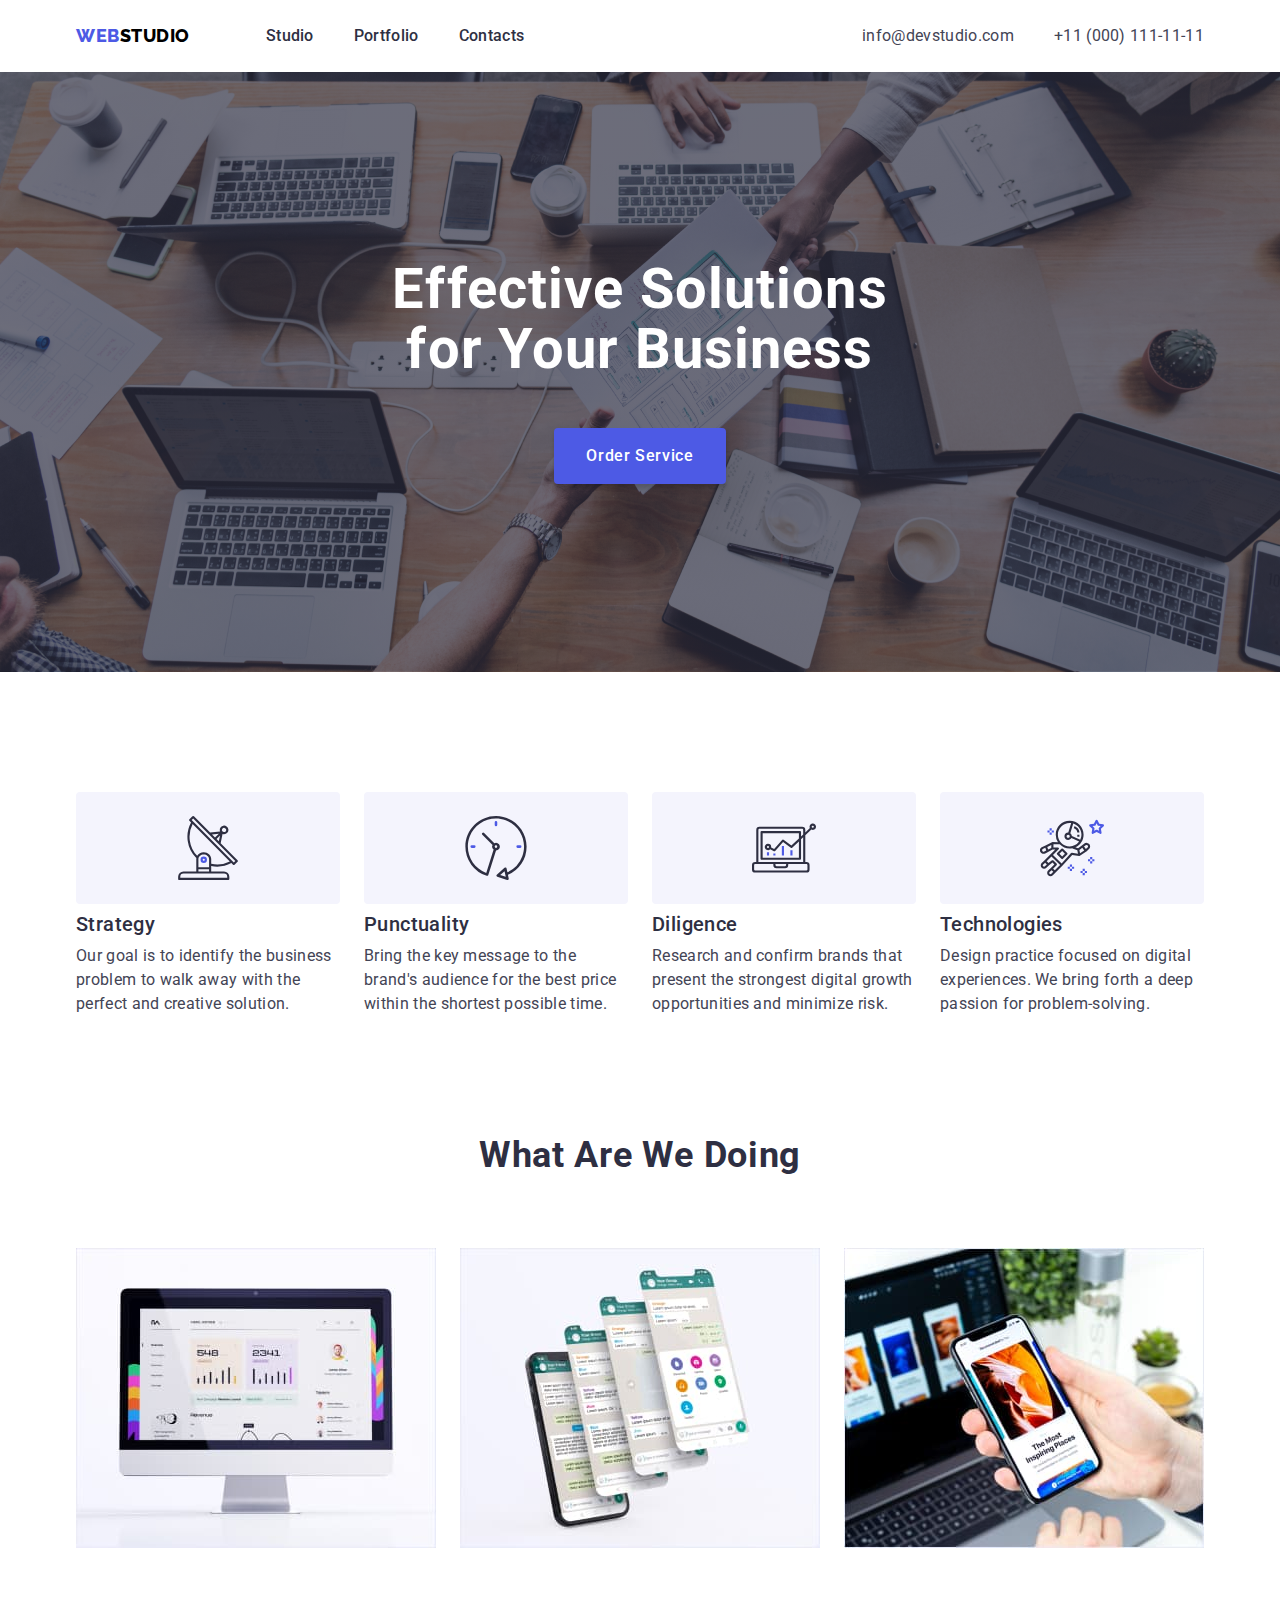
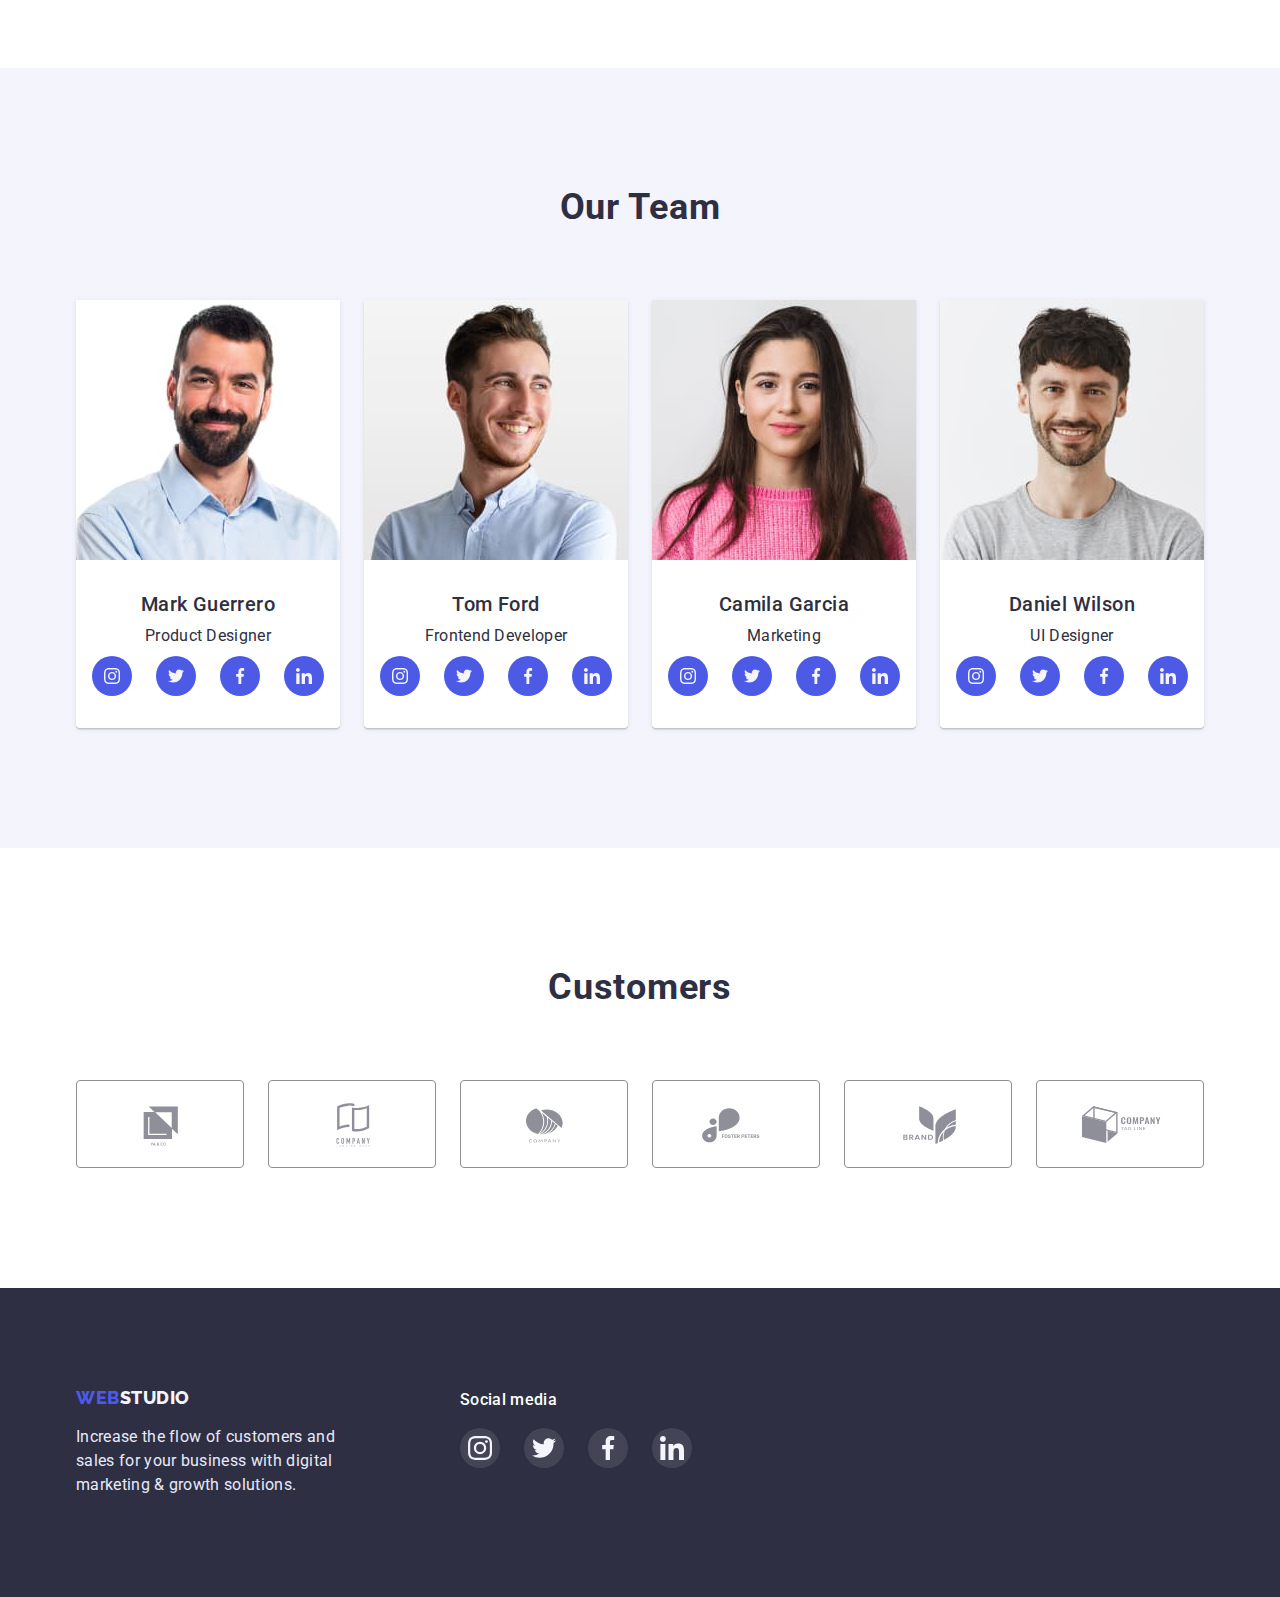
==== commit c880b3c7: "Add files via upload" ====
--- a/index.html
+++ b/index.html
@@ -402,42 +402,42 @@
           <ul class="customers-icons">
             <li>
               <a class="customers-link" href="#">
-                <svg class="icons" width="104" height="56">
+                <svg class="icons" width="150" height="100">
                   <use href="./images/icons.svg#icon-Logo"></use>
                 </svg>
               </a>
             </li>
             <li>
               <a class="customers-link" href="#">
-                <svg class="icons" width="104" height="56">
+                <svg class="icons" width="150" height="100">
                   <use href="./images/icons.svg#icon-Logo-1"></use>
                 </svg>
               </a>
             </li>
             <li>
               <a class="customers-link" href="#">
-                <svg class="icons" width="104" height="56">
+                <svg class="icons" width="150" height="100">
                   <use href="./images/icons.svg#icon-Logo-2"></use>
                 </svg>
               </a>
             </li>
             <li>
               <a class="customers-link" href="#">
-                <svg class="icons" width="104" height="56">
+                <svg class="icons" width="150" height="100">
                   <use href="./images/icons.svg#icon-Logo-3"></use>
                 </svg>
               </a>
             </li>
             <li>
               <a class="customers-link" href="#">
-                <svg class="icons" width="104" height="56">
+                <svg class="icons" width="150" height="100">
                   <use href="./images/icons.svg#icon-Logo-4"></use>
                 </svg>
               </a>
             </li>
             <li>
               <a class="customers-link" href="#">
-                <svg class="icons" width="104" height="56">
+                <svg class="icons" width="150" height="100">
                   <use href="./images/icons.svg#icon-Logo-5"></use>
                 </svg>
               </a>
--- a/css/styles.css
+++ b/css/styles.css
@@ -233,12 +233,6 @@
   box-shadow: 0px 1px 6px rgba(46, 47, 66, 0.08), 0px 1px 1px rgba(46, 47, 66, 0.16), 0px 2px 1px rgba(46, 47, 66, 0.08);
   border-radius: 0px 0px 4px 4px;
 }
-.worker:hover {
-  background: var(--background-team--color);
-  box-shadow: 0px 1px 6px rgba(46, 47, 66, 0.08),
-    0px 1px 1px rgba(46, 47, 66, 0.16), 0px 2px 1px rgba(46, 47, 66, 0.08);
-  border-radius: 0px 0px 4px 4px;
-}
 .name-job {
   padding: 32px 16px 32px 16px;
 }
@@ -332,6 +326,9 @@
 }
 .names-portfolio {
   padding: 32px 16px;
+  border-bottom: 1px solid var(--logo-two-part-in-footer-color);
+  border-left: 1px solid var(--logo-two-part-in-footer-color);
+  border-right: 1px solid var(--logo-two-part-in-footer-color);
 }
 .content-in-filter-all {
   cursor: pointer;
@@ -462,9 +459,9 @@
 }
 .content-in-category-in-portfolio {
   width: 360px;
-  border: 1px solid var(--logo-two-part-in-footer-color);
 }
 .content-in-category-in-portfolio-link {
+  width: 360px;
   text-decoration: none;
   color: var(--background-of-solutions-color);
   font-weight: 500;
@@ -474,17 +471,20 @@
   background: var(--background-team-color);
   
 }
-.content-in-category-in-portfolio:hover{
+.content-in-category-in-portfolio-link:hover{
+  display: block;
   box-shadow: 0px 1px 6px rgba(46, 47, 66, 0.08),
-  0px 1px 1px rgba(46, 47, 66, 0.16), 0px 2px 1px rgba(46, 47, 66, 0.08);
-  border-radius: 0px 0px 4px 4px;
+      0px 1px 1px rgba(46, 47, 66, 0.16), 0px 2px 1px rgba(46, 47, 66, 0.08);
+    border-radius: 0px 0px 4px 4px;
 }
 .content-color {
-  font-family: "Roboto";
+
+  
+  font-family: 'Roboto';
   font-style: normal;
   font-weight: 400;
-  line-height: 24px;
-  line-height: 1.5;
+  font-size: 16px;
+  line-height: calc(24/16);
   letter-spacing: 0.02em;
   color: var(--contacts-color);
   margin-top: 8px;
